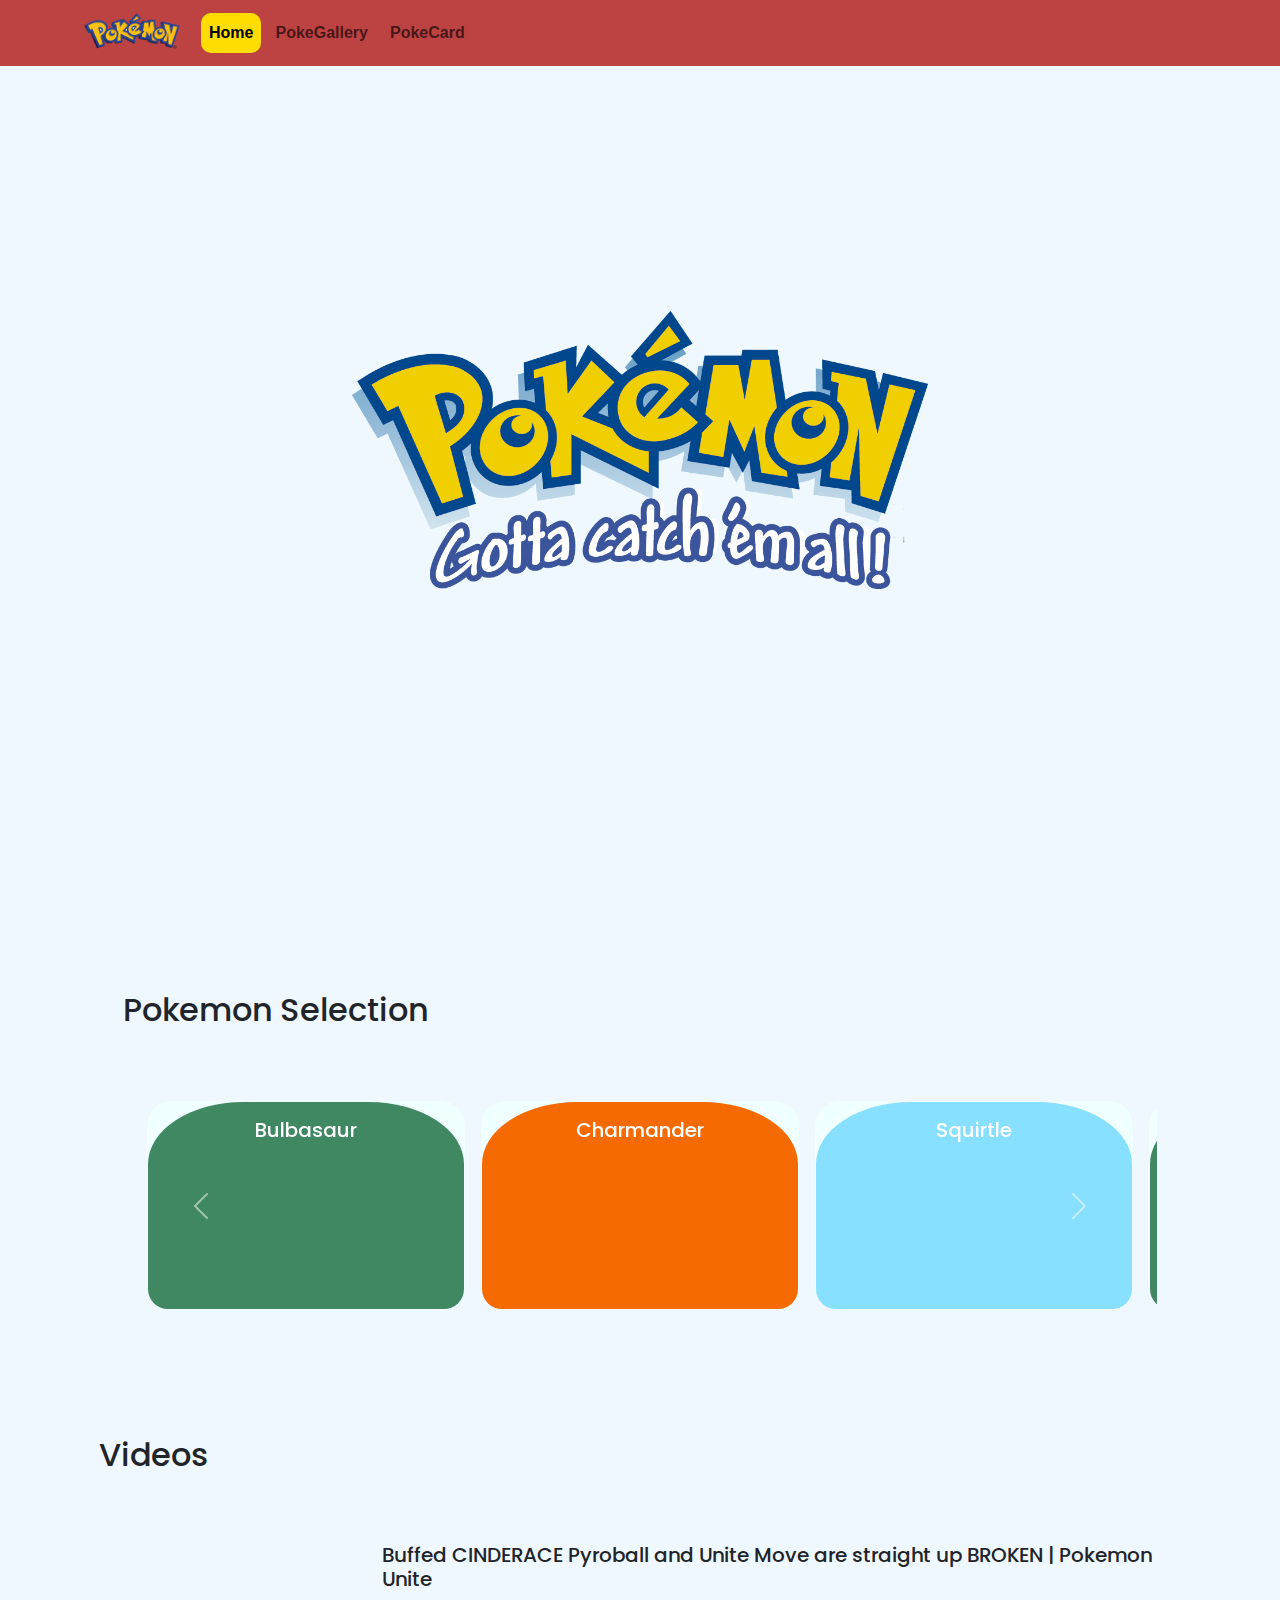
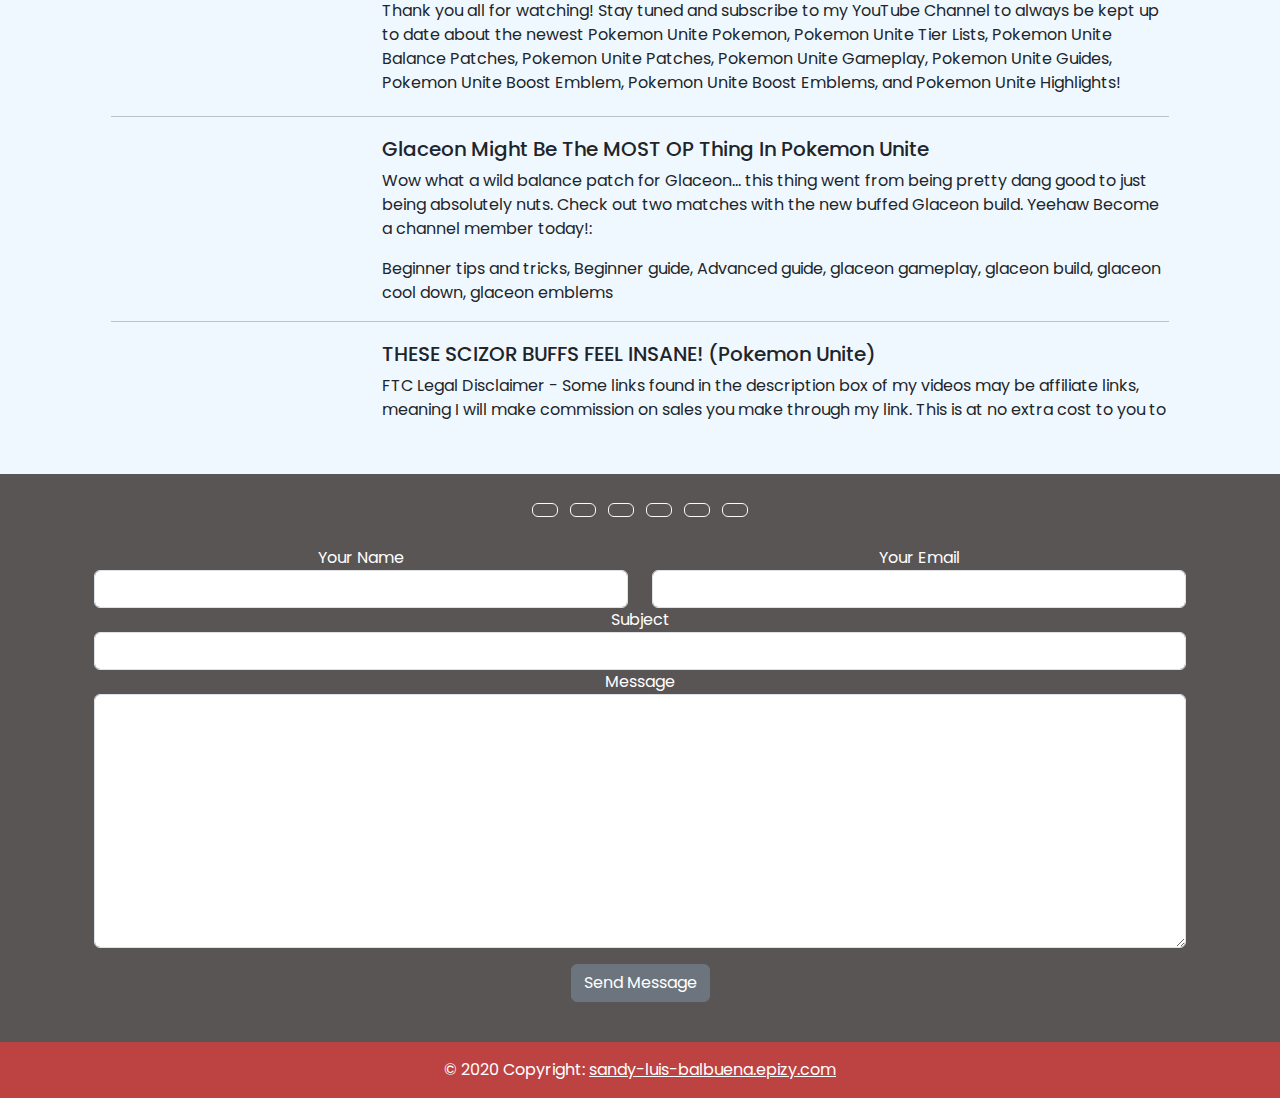
==== index.html @ d898eb2d "add chart.js" ====
<!DOCTYPE html>
<html lang="en">
<head>
    <meta charset="UTF-8">
    <meta http-equiv="X-UA-Compatible" content="IE=edge">
    <meta name="viewport" content="width=device-width, initial-scale=1.0">
    <title>Pokemon</title>
    <link rel="icon" href="https://pngimg.com/uploads/pokemon_logo/small/pokemon_logo_PNG12.png">

    <link rel="preconnect" href="https://fonts.googleapis.com">
    <link rel="preconnect" href="https://fonts.gstatic.com" crossorigin>
    <link href="https://fonts.googleapis.com/css2?family=Oswald:wght@200&family=Poppins:wght@200&display=swap" rel="stylesheet">


    <link rel="stylesheet" href="https://cdn.datatables.net/1.13.4/css/jquery.dataTables.min.css">

    <link rel="stylesheet" href="https://cdn.jsdelivr.net/npm/bootstrap@5.2.3/dist/css/bootstrap.min.css">
    <link rel="stylesheet" href="assets/css/style.css">

    <link rel="stylesheet" href="https://cdnjs.cloudflare.com/ajax/libs/hover.css/2.3.1/css/hover-min.css" integrity="sha512-csw0Ma4oXCAgd/d4nTcpoEoz4nYvvnk21a8VA2h2dzhPAvjbUIK6V3si7/g/HehwdunqqW18RwCJKpD7rL67Xg==" crossorigin="anonymous" referrerpolicy="no-referrer" />

    <link rel="stylesheet" href="https://cdnjs.cloudflare.com/ajax/libs/font-awesome/6.4.0/css/all.min.css" integrity="sha512-iecdLmaskl7CVkqkXNQ/ZH/XLlvWZOJyj7Yy7tcenmpD1ypASozpmT/E0iPtmFIB46ZmdtAc9eNBvH0H/ZpiBw==" crossorigin="anonymous" referrerpolicy="no-referrer" />

</head>
<body>

    <div id="preloader"></div>

    <header>

        <nav class="navbar navbar-expand-sm text-center">
            <div class="container">
                <a class="navbar-brand" href="#">
                <img src="assets/images/pokemonBrandName.png" alt="" width="100px">
                </a>
                <button class="navbar-toggler" type="button" data-bs-toggle="collapse" data-bs-target="#navbarSupportedContent" aria-controls="navbarSupportedContent" aria-expanded="false" aria-label="Toggle navigation">
                <span class="navbar-toggler-icon"></span>
                </button>
                <div class="collapse navbar-collapse" id="navbarSupportedContent">
                <ul class="navbar-nav me-auto mb-2 mb-lg-0 text-xs-center text-sm-center">
                    <li class="nav-item">
                        <a class="nav-link active" aria-current="page" href="#" disabled>Home</a>
                    </li>
                    <li class="nav-item">
                        <a class="nav-link" href="pokegallery.html">PokeGallery</a>
                    </li>
                    <li class="nav-item">
                        <a class="nav-link" href="pokecard2.html">PokeCard</a>
                    </li>
                </ul>
                </div>
            </div>
        </nav>

    </header>

    <main>
        <div class="hero d-none d-lg-block">
            <video autoplay muted loop>
                <source src="assets/video/pokemonVideo1_edit4.mp4" type="video/mp4">
            </video>
        </div>

        <div class="medium-hero d-none d-sm-block d-lg-none">
        </div>

        <div class="xsmall-hero d-sm-none">
        </div>

        <div style="height: 100vh; background-image: url(assets/images/pokemonBrandName2.png); background-size: 45%; background-repeat: no-repeat; background-position: center;"></div>

        <div class="paper1">
            <div class="container">

                <div class="row">
                    <div class="col-12 d-md-none">

                        <h2 class="mb-5" id="h2sample"></h2>

                        <swiper-container>

                            <swiper-slide>
                                <div class="card poke-card" data-name="Bulbasaur" data-bs-toggle="modal" data-bs-target="#exampleModal" id="item12">
                                    <div class="image-wrapper-md">
                                        <img class="pokemonImageCarousel-md" src="https://www.professorlotus.com/Sprites/Bulbasaur.gif"   alt="...">
                                    </div>
                                    <div class="card-body-md" style="background-color: #408861;">
                                        <h5 class="card-title text-white">Bulbasaur</h5>
                                    </div>
                                </div>
                            </swiper-slide>

                            <swiper-slide>
                                <div class="card poke-card" data-name="Charmander" data-bs-toggle="modal" data-bs-target="#exampleModal" id="item13">
                                    <div class="image-wrapper-md">
                                        <img class="pokemonImageCarousel-md" src="https://www.professorlotus.com/Sprites/Charmander.gif"   alt="...">
                                    </div>
                                    <div class="card-body-md" style="background-color: #F66A03;">
                                        <h5 class="card-title text-white">Charmander</h5>
                                    </div>
                                </div>
                            </swiper-slide>

                            <swiper-slide>
                                <div class="card poke-card" data-name="Squirtle" data-bs-toggle="modal" data-bs-target="#exampleModal" id="item14">
                                    <div class="image-wrapper-md">
                                        <img class="pokemonImageCarousel-md" src="https://www.professorlotus.com/Sprites/Squirtle.gif"   alt="...">
                                    </div>
                                    <div class="card-body-md" style="background-color: #87E0FF;">
                                        <h5 class="card-title text-white">Squirtle</h5>
                                    </div>
                                </div>
                            </swiper-slide>

                        </swiper-container>
                    </div>
                </div>

                <div class="row">
                    <div class="col-12 d-none d-md-block">
                        <div class="card p-4">

                            <div class="card-body">

                                <h2 class="mb-5">Pokemon Selection</h2>


                                <div id="carouselExampleInterval" class="carousel" data-bs-ride="carousel"  style="text-align: center;">
                                    <div class="carousel-inner">

                                        <div id="item1" class="carousel-item hvr-float" data-name="Bulbasaur" data-bs-toggle="modal" data-bs-target="#exampleModal">
                                            <div class="card poke-card">
                                                <div class="image-wrapper">
                                                    <img class="pokemonImageCarousel" src="https://www.professorlotus.com/Sprites/Bulbasaur.gif"   alt="...">
                                                </div>
                                                <div class="card-body" style="background-color: #408861;">
                                                    <h5 class="card-title text-white">Bulbasaur</h5>
                                                </div>
                                            </div>
                                        </div>

                                        <div id="item2" class="carousel-item hvr-float" data-name="Charmander" data-bs-toggle="modal" data-bs-target="#exampleModal">
                                            <div class="card poke-card">
                                                <div class="image-wrapper">
                                                    <img class="pokemonImageCarousel" src="https://www.professorlotus.com/Sprites/Charmander.gif"  alt="...">
                                                </div>
                                                <div class="card-body" style="background-color: #F66A03;">
                                                    <h5 class="card-title text-white">Charmander</h5>
                                                </div>
                                            </div>
                                        </div>

                                        <div id="item3" class="carousel-item hvr-float" data-name="Squirtle" data-bs-toggle="modal" data-bs-target="#exampleModal">
                                            <div class="card poke-card">
                                                <div class="image-wrapper">
                                                    <img class="pokemonImageCarousel" src="https://www.professorlotus.com/Sprites/Squirtle.gif"  alt="...">
                                                </div>
                                                <div class="card-body" style="background-color: #87E0FF;">
                                                    <h5 class="card-title text-white">Squirtle</h5>
                                                </div>
                                            </div>
                                        </div>

                                        <div id="item4" class="carousel-item hvr-float" data-name="Chikorita" data-bs-toggle="modal" data-bs-target="#exampleModal">
                                            <div class="card poke-card">
                                                <div class="image-wrapper">
                                                    <img class="pokemonImageCarousel" src="https://www.professorlotus.com/Sprites/Chikorita.gif"  alt="...">
                                                </div>
                                                <div class="card-body" style="background-color: #408861;">
                                                    <h5 class="card-title text-white">Chikorita</h5>
                                                </div>
                                            </div>
                                        </div>

                                        <div id="item5" class="carousel-item hvr-float" data-name="Cyndaquil" data-bs-toggle="modal" data-bs-target="#exampleModal">
                                            <div class="card poke-card">
                                                <div class="image-wrapper">
                                                    <img class="pokemonImageCarousel" src="https://www.professorlotus.com/Sprites/Cyndaquil.gif"  alt="...">
                                                </div>
                                                <div class="card-body" style="background-color: #F66A03;">
                                                    <h5 class="card-title text-white">Cyndaquil</h5>
                                                </div>
                                            </div>
                                        </div>

                                        <div id="item6" class="carousel-item hvr-float" data-name="Totodile" data-bs-toggle="modal" data-bs-target="#exampleModal">
                                            <div class="card poke-card">
                                                <div class="image-wrapper">
                                                    <img class="pokemonImageCarousel" src="https://www.professorlotus.com/Sprites/Totodile.gif"  alt="...">
                                                </div>
                                                <div class="card-body" style="background-color: #87E0FF;">
                                                    <h5 class="card-title text-white">Totodile</h5>
                                                </div>
                                            </div>
                                        </div>

                                        <div id="item7" class="carousel-item hvr-float" data-name="Oddish" data-bs-toggle="modal" data-bs-target="#exampleModal">
                                            <div class="card poke-card">
                                                <div class="image-wrapper">
                                                    <img class="pokemonImageCarousel" src="https://www.professorlotus.com/Sprites/Oddish.gif"  alt="...">
                                                </div>
                                                <div class="card-body" style="background-color: #408861;">
                                                    <h5 class="card-title text-white">Oddish</h5>
                                                </div>
                                            </div>
                                        </div>

                                        <div id="item8" class="carousel-item hvr-float" data-name="Torchic" data-bs-toggle="modal" data-bs-target="#exampleModal">
                                            <div class="card poke-card">
                                                <div class="image-wrapper">
                                                    <img class="pokemonImageCarousel" src="https://www.professorlotus.com/Sprites/Torchic.gif"  alt="...">
                                                </div>
                                                <div class="card-body" style="background-color: #F66A03;">
                                                    <h5 class="card-title text-white">Torchic</h5>
                                                </div>
                                            </div>
                                        </div>

                                        <div id="item9" class="carousel-item hvr-float" data-name="Mudkip" data-bs-toggle="modal" data-bs-target="#exampleModal">
                                            <div class="card poke-card">
                                                <div class="image-wrapper">
                                                    <img class="pokemonImageCarousel" src="https://www.professorlotus.com/Sprites/Mudkip.gif"  alt="...">
                                                </div>
                                                <div class="card-body" style="background-color: #87E0FF;">
                                                    <h5 class="card-title text-white">Mudkip</h5>
                                                </div>
                                            </div>
                                        </div>

                                        <div id="item10" class="carousel-item hvr-float" data-name="Geodude" data-bs-toggle="modal" data-bs-target="#exampleModal">
                                            <div class="card poke-card">
                                                <div class="image-wrapper">
                                                    <img class="pokemonImageCarousel" src="https://www.professorlotus.com/Sprites/Geodude.gif"  alt="...">
                                                </div>
                                                <div class="card-body" style="background-color: #4C493C;">
                                                    <h5 class="card-title text-white">Geodude</h5>
                                                </div>
                                            </div>
                                        </div>

                                        <div id="item11" class="carousel-item hvr-float" data-name="Bellsprout" data-bs-toggle="modal" data-bs-target="#exampleModal">
                                            <div class="card poke-card">
                                                <div class="image-wrapper">
                                                    <img class="pokemonImageCarousel" src="https://www.professorlotus.com/Sprites/Bellsprout.gif"  alt="...">
                                                </div>
                                                <div class="card-body" style="background-color: #408861;">
                                                    <h5 class="card-title text-white">Bellsprout</h5>
                                                </div>
                                            </div>
                                        </div>

                                    </div>

                                    <button class="carousel-control-prev carousel-btn" type="button" data-bs-target="#carouselExampleInterval" data-bs-slide="prev" style="z-index: 3;">
                                    <span class="carousel-control-prev-icon" aria-hidden="true"></span>
                                    <span class="visually-hidden">Previous</span>
                                    </button>
                                    <button class="carousel-control-next carousel-btn" type="button" data-bs-target="#carouselExampleInterval" data-bs-slide="next" style="z-index: 3;">
                                    <span class="carousel-control-next-icon" aria-hidden="true"></span>
                                    <span class="visually-hidden">Next</span>
                                    </button>

                                </div>
                            </div>
                        </div>
                    </div>
                </div>


                <div class="row">
                    <div class="col-12">
                        <div class="card py-4">
                            <div class="card-body">

                                <h2 class="mb-5">Videos</h2>

                                <div style="height: 500px; overflow-x: hidden;">

                                    <div class="container">

                                        <div class="row">
                                            <div class="col-xl-3 col-lg-3 col-md-4 col-sm-6">
                                                <iframe width="100%" src="https://www.youtube.com/embed/VU87z_rKeF8" title="YouTube video player" frameborder="0" allow="accelerometer; autoplay; clipboard-write; encrypted-media; gyroscope; picture-in-picture; web-share" allowfullscreen></iframe>
                                            </div>
                                            <div class="col-xl-9 col-lg-9 col-md-8 col-sm-6 d-none d-sm-block">
                                                <h5 class="card-title">Buffed CINDERACE Pyroball and Unite Move are straight up BROKEN | Pokemon Unite</h5>

                                                <p class="card-text d-none d-md-block">Thank you all for watching! Stay tuned and subscribe to my YouTube Channel to always be kept up to date about the newest Pokemon Unite Pokemon, Pokemon Unite Tier Lists, Pokemon Unite Balance Patches, Pokemon Unite Patches, Pokemon Unite Gameplay, Pokemon Unite Guides, Pokemon Unite Boost Emblem, Pokemon Unite Boost Emblems, and Pokemon Unite Highlights!</p>
                                            </div>
                                        </div>

                                        <hr>

                                        <div class="row">
                                            <div class="col-xl-3 col-lg-3 col-md-4 col-sm-6">
                                                <iframe width="100%" src="https://www.youtube.com/embed/Z6dX4aIdsR4" title="YouTube video player" frameborder="0" allow="accelerometer; autoplay; clipboard-write; encrypted-media; gyroscope; picture-in-picture; web-share" allowfullscreen></iframe>
                                            </div>
                                            <div class="col-xl-9 col-lg-9 col-md-8 col-sm-6 d-none d-sm-block">
                                                <h5 class="card-title">Glaceon Might Be The MOST OP Thing In Pokemon Unite</h5>

                                                <p class="card-text d-none d-md-block">Wow what a wild balance patch for Glaceon... this thing went from being pretty dang good to just being absolutely nuts. Check out two matches with the new buffed Glaceon build. Yeehaw  Become a channel member today!:</p>
                                                <p class="card-text d-none d-md-block">Beginner tips and tricks, Beginner guide, Advanced guide, glaceon gameplay, glaceon build, glaceon cool down, glaceon  emblems</p>
                                            </div>
                                        </div>  

                                        <hr>

                                        <div class="row">
                                            <div class="col-xl-3 col-lg-3 col-md-4 col-sm-6">
                                                <iframe width="100%" src="https://www.youtube.com/embed/Cyoy7iGZxUo" title="YouTube video player" frameborder="0" allow="accelerometer; autoplay; clipboard-write; encrypted-media; gyroscope; picture-in-picture; web-share" allowfullscreen></iframe>
                                            </div>
                                            <div class="col-xl-9 col-lg-9 col-md-8 col-sm-6 d-none d-sm-block">
                                                <h5 class="card-title">THESE SCIZOR BUFFS FEEL INSANE! (Pokemon Unite)</h5>

                                                <p class="card-text d-none d-md-block">FTC Legal Disclaimer - Some links found in the description box of my videos may be affiliate links, meaning I will make commission on sales you make through my link. This is at no extra cost to you to use my links/codes, it's just one more way to support me and my channel! :)</p>
                                            </div>
                                        </div>

                                        <hr>

                                        <div class="row">
                                            <div class="col-xl-3 col-lg-3 col-md-4 col-sm-6">
                                                <iframe width="100%" src="https://www.youtube.com/embed/lJUC5M7XkD8" title="YouTube video player" frameborder="0" allow="accelerometer; autoplay; clipboard-write; encrypted-media; gyroscope; picture-in-picture; web-share" allowfullscreen></iframe>
                                            </div>
                                            <div class="col-xl-9 col-lg-9 col-md-8 col-sm-6 d-none d-sm-block">
                                                <h5 class="card-title">One Arrow = One KO Fully Stacked Decidueye feels ILLEGAL to play | Pokemon Unite</h5>

                                                <p class="card-text d-none d-md-block">Thank you all for watching! Stay tuned and subscribe to my YouTube Channel to always be kept up to date about the newest Pokemon Unite Pokemon, Pokemon Unite Tier Lists, Pokemon Unite Balance Patches, Pokemon Unite Patches, Pokemon Unite Gameplay, Pokemon Unite Guides, Pokemon Unite Boost Emblem, Pokemon Unite Boost Emblems, and Pokemon Unite Highlights!</p>
                                            </div>
                                        </div>

                                    </div>

                                </div>

                            </div>
                        </div>
                    </div>
                </div>

            </div>
        </div>

    </main>

    <footer class="text-center text-white" style="width: 100%; background-color: #595555;">
        <div class="container p-4">

            <section class="mb-4">
                <a class="btn btn-outline-light btn-floating m-1" href="#!" role="button">
                    <i class="fab fa-facebook"></i>
                </a>
        
                <a class="btn btn-outline-light btn-floating m-1" href="#!" role="button">
                    <i class="fab fa-twitter"></i>
                </a>
        
                <a class="btn btn-outline-light btn-floating m-1" href="#!" role="button">
                    <i class="fab fa-google"></i>
                </a>
        
                <a class="btn btn-outline-light btn-floating m-1" href="#!" role="button">
                    <i class="fab fa-instagram"></i>
                </a>
        
                <a class="btn btn-outline-light btn-floating m-1" href="#!" role="button"
                ><i class="fab fa-linkedin-in"></i
                ></a>
        
                <a class="btn btn-outline-light btn-floating m-1" href="#!" role="button"
                ><i class="fab fa-github"></i
                ></a>
            </section>
    
            <!-- <section class="">
                <form action="">
                    <div class="row d-flex justify-content-center">
                        <div class="col-auto">
                        <p class="pt-2">
                            <strong>Sign up for our newsletter</strong>
                        </p>
                        </div>
            
                        <div class="col-md-5 col-12">
                        <div class="form-outline form-white mb-4">
                            <input type="email" id="form5Example21" class="form-control" />
                            <label class="form-label" for="form5Example21">Email address</label>
                        </div>
                        </div>
            
                        <div class="col-auto">
                        <button type="submit" class="btn btn-outline-light mb-4">
                            Subscribe
                        </button>
                        </div>
                    </div>
                </form>
            </section> -->


            <section>
                <form action="forms/contact.php" method="post" role="form" class="php-email-form">
                    <div class="row">
                        <div class="form-group col-md-6">
                        <label for="name">Your Name</label>
                        <input type="text" name="name" class="form-control" id="name" required="">
                        </div>
                        <div class="form-group col-md-6">
                        <label for="name">Your Email</label>
                        <input type="email" class="form-control" name="email" id="email" required="">
                        </div>
                    </div>
                    <div class="form-group">
                        <label for="name">Subject</label>
                        <input type="text" class="form-control" name="subject" id="subject" required="">
                    </div>
                    <div class="form-group">
                        <label for="name">Message</label>
                        <textarea class="form-control" name="message" rows="10" required=""></textarea>
                    </div>
                    <!-- <div class="my-3">
                        <div class="loading">Loading</div>
                        <div class="error-message"></div>
                        <div class="sent-message">Your message has been sent. Thank you!</div>
                    </div> -->
                    <div class="text-center my-3">
                        <button type="submit" class="btn btn-secondary">Send Message</button>
                    </div>
                </form>
            </section>
        
            <!-- <section class="mb-4">
                <p>
                Lorem ipsum dolor sit amet consectetur adipisicing elit. Sunt distinctio earum
                repellat quaerat voluptatibus placeat nam, commodi optio pariatur est quia magnam
                eum harum corrupti dicta, aliquam sequi voluptate quas.
                </p>
            </section> -->
        
            <!-- <section class="">

                <div class="row">

                    <div class="col-xl-3 col-lg-3 col-md-6 col-sm-12 mb-4 mb-md-0">
                        <h5 class="text-uppercase">Links</h5>
            
                        <ul class="list-unstyled mb-0">
                        <li>
                            <a href="#!" class="text-white">Link 1</a>
                        </li>
                        <li>
                            <a href="#!" class="text-white">Link 2</a>
                        </li>
                        <li>
                            <a href="#!" class="text-white">Link 3</a>
                        </li>
                        <li>
                            <a href="#!" class="text-white">Link 4</a>
                        </li>
                        </ul>
                    </div>
            
                    <div class="col-xl-3 col-lg-3 col-md-6 col-sm-12 mb-4 mb-md-0">
                        <h5 class="text-uppercase">Links</h5>
            
                        <ul class="list-unstyled mb-0">
                        <li>
                            <a href="#!" class="text-white">Link 1</a>
                        </li>
                        <li>
                            <a href="#!" class="text-white">Link 2</a>
                        </li>
                        <li>
                            <a href="#!" class="text-white">Link 3</a>
                        </li>
                        <li>
                            <a href="#!" class="text-white">Link 4</a>
                        </li>
                        </ul>
                    </div>
            
                    <div class="col-xl-3 col-lg-3 col-md-6 col-sm-12 mb-4 mb-md-0">
                        <h5 class="text-uppercase">Links</h5>
            
                        <ul class="list-unstyled mb-0">
                        <li>
                            <a href="#!" class="text-white">Link 1</a>
                        </li>
                        <li>
                            <a href="#!" class="text-white">Link 2</a>
                        </li>
                        <li>
                            <a href="#!" class="text-white">Link 3</a>
                        </li>
                        <li>
                            <a href="#!" class="text-white">Link 4</a>
                        </li>
                        </ul>
                    </div>
            
                    <div class="col-xl-3 col-lg-3 col-md-6 col-sm-12 mb-4 mb-md-0">
                        <h5 class="text-uppercase">Links</h5>
            
                        <ul class="list-unstyled mb-0">
                        <li>
                            <a href="#!" class="text-white">Link 1</a>
                        </li>
                        <li>
                            <a href="#!" class="text-white">Link 2</a>
                        </li>
                        <li>
                            <a href="#!" class="text-white">Link 3</a>
                        </li>
                        <li>
                            <a href="#!" class="text-white">Link 4</a>
                        </li>
                        </ul>
                    </div>

                </div>

            </section> -->

        </div>
    
        <div class="text-center p-3" style="background-color: #BD4242;">
            © 2020 Copyright:
            <a class="text-white" href="https://sandy-luis-balbuena.epizy.com/">sandy-luis-balbuena.epizy.com</a>
        </div>

    </footer>

 
    <!-- Modal -->
    <div class="modal modal-lg fade" id="exampleModal" tabindex="-1" aria-labelledby="exampleModalLabel" aria-hidden="true" data-bs-keyboard="false"  data-bs-backdrop="static">
        <div class="modal-dialog modal-dialog modal-dialog-scrollable">
            <div class="modal-content">
                <div class="modal-header">
                    <h1 class="modal-title fs-5" id="exampleModalLabel"></h1>
                <!-- <button type="button" class="btn-close" data-bs-dismiss="modal" aria-label="Close"></button> -->
                </div>
                <div class="modal-body">
                    <div class="container">
                        <div class="row"> 
                            

                                <div class="container">

                                    <!-- <div class="row">

                                        <div class="col-2 d-none d-lg-block">
                                            <ul class="nav flex-column">
                                                <li class="nav-item">
                                                    <a class="nav-link btn btn-primary btn-sm text-white active" id="tabdescription" onclick="openTab('description')">Description</a>
                                                </li>
                                                <li class="nav-item">
                                                    <a class="nav-link btn btn-primary btn-sm text-white" id="tabattributes" onclick="openTab('attributes')">Attributes</a>
                                                </li>
                                                <li class="nav-item">
                                                    <a class="nav-link btn btn-primary btn-sm text-white" id="tabmoves" onclick="openTab('moves')">Moves</a>
                                                </li>
                                                <li class="nav-item">
                                                    <a class="nav-link btn btn-primary btn-sm text-white" id="tabevolution" onclick="openTab('evolution')">Evolution</a>
                                                </li>
                                            </ul>
                                        </div>


                                        <div class="col-10 d-block">

                                            <div id="description" class="card-body tab">
                                                <div style="width: 100%;">
                                                    <div class="row">
                                                        <div class="d-none d-md-block col-xl-4 col-lg-4 col-md-4 col-sm-4 col-xs-4">
                                                            <img class="modal-pokemon" src="">
                                                        </div>
                
                                                        <div class="col-xl-8 col-lg-8 col-md-8 col-sm-8 col-xs-8">
                                                            <p id="pokemonDescription"></p>
                                                        </div>
                                                    </div>
                                                </div>
                                            </div>
                                            
                                            <div id="attributes" class="card-body tab" style="display:none">
                                                <div class="container">
                                                    <div class="row">
                                                        <div id="pokemonStats">
                                                        </div>
                                                    </div>
                                                </div>
                                            </div>
                                            
                                            <div id="moves" class="card-body tab" style="display:none">
                                                <div class="container">
                                                    <div class="row">
                                                        <table class="table" id="myTable">
                                                            <thead>
                                                                <tr>
                                                                    <th>Name</th>
                                                                    <th>Description</th>
                                                                </tr>
                                                            </thead>
                                                            <tbody>
                                                            </tbody>
                                                        </table>
                                                    </div>
                                                </div>
                                            </div>
        
                                            <div id="evolution" class="card-body tab" style="display:none">
                                                <div class="container">
                                                    <div class="row">
                                                        <div style="display: flex; gap: 20px; justify-content: space-between; height: 100%; align-items: center;" id="pokemonEvolutionImages">
                                                        </div>
                                                    </div>
                                                </div>
                                            </div>


                                        </div>
                                       
                                    </div> -->

                                    

                                    <div class="d-none d-lg-block">
                                        <ul class="nav nav-tabs" id="mytabs">
                                            <li class="nav-item">
                                                <a class="nav-link active" id="tabdescription" onclick="openTab('description')">Description</a>
                                            </li>
                                            <li class="nav-item">
                                                <a class="nav-link " id="tabattributes" onclick="openTab('attributes')">Attributes</a>
                                            </li>
                                            <!-- <li class="nav-item">
                                                <a class="nav-link " id="tabmoves" onclick="openTab('moves')">Moves</a>
                                            </li> -->
                                            <li class="nav-item">
                                                <a class="nav-link " id="tabevolution" onclick="openTab('evolution')">Evolution</a>
                                            </li>
                                        </ul>
                                    </div>

                                    <div id="description" class="card-body tab">
                                        <div style="width: 100%;">
                                            <div class="row">
                                                <div class="col-xl-5 col-lg-5 col-md-5 col-sm-5 col-xs-5">
                                                    <img class="modal-pokemon" src="">
                                                </div>
        
                                                <div class="col-xl-7 col-lg-7 col-md-7 col-sm-7 col-xs-7">

                                                        <!-- <div class="container"> -->
                                                            <canvas id="pokemonStatscanvas" style="width: 100%px; height: 100%;"></canvas>

                                                            <p id="pokemonDescription"></p>
                                                        <!-- </div> -->
                                                       
                                                </div>
                                            </div>

                                            <div class="row">
                                                <div class="col-xl-8 col-lg-8 col-md-8 col-sm-8 col-xs-8">
                                                    <p id="pokemonDescription"></p>
                                                </div>
                                            </div>
                                        </div>
                                    </div>
                                    
                                    <div id="attributes" class="card-body tab" style="display:none">
                                        <div class="container">
                                            <div class="row">

                                                <div id="pokemonStats">
                                                </div>

                                            </div>
                                        </div>
                                    </div>
                                    
                                    <!-- <div id="moves" class="card-body tab" style="display:none">
                                        <div class="container">
                                            <div class="row">
                                                <table class="table" id="myTable">
                                                    <thead>
                                                        <tr>
                                                            <th>Name</th>
                                                            <th>Description</th>
                                                        </tr>
                                                    </thead>
                                                    <tbody>
                                                    </tbody>
                                                </table>
                                            </div>
                                        </div>
                                    </div> -->

                                    <div id="evolution" class="card-body tab" style="display:none">
                                        <div class="container">
                                            <div class="row">
                                                <div style="display: flex; gap: 20px; justify-content: space-between; height: 100%; align-items: center;" id="pokemonEvolutionImages">
                                                </div>
                                            </div>
                                        </div>
                                    </div>

                                    
                                    
                                </div>
                        </div>
                    </div>
                </div>
                <div class="modal-footer">
                <button type="button" class="btn btn-secondary" data-bs-dismiss="modal" onclick="clearTableData()">Close</button>
                </div>
            </div>
        </div>
    </div>

    <button class="btn" id="back-to-top">
        <i class="fa-solid fa-arrow-up"></i>
    </button>

    <script src="https://cdn.jsdelivr.net/npm/swiper@9/swiper-element-bundle.min.js"></script>

    <script src="https://cdnjs.cloudflare.com/ajax/libs/jquery/3.7.0/jquery.min.js" integrity="sha512-3gJwYpMe3QewGELv8k/BX9vcqhryRdzRMxVfq6ngyWXwo03GFEzjsUm8Q7RZcHPHksttq7/GFoxjCVUjkjvPdw==" crossorigin="anonymous" referrerpolicy="no-referrer"></script>
    <script src="https://cdn.jsdelivr.net/npm/bootstrap@5.2.3/dist/js/bootstrap.bundle.min.js"></script>
    <script src="https://cdn.datatables.net/1.13.4/js/jquery.dataTables.min.js"></script>
    <script src="https://unpkg.com/axios/dist/axios.min.js"></script>
    <script src="https://cdnjs.cloudflare.com/ajax/libs/typed.js/2.0.10/typed.js" integrity="sha512-tQQXRDB2wEmuJGtFrmmoFYzNTq8StA1XJrfO0OQbbTxd9G0CwaTDL6/C1y805IlvBVrMwOqob1kf6r/2U5XXVg==" crossorigin="anonymous" referrerpolicy="no-referrer"></script>

    <script src="https://cdn.jsdelivr.net/npm/chart.js"></script>

    <script src="assets/js/index.js"></script>


</body>
</html>
---- assets/css/style.css ----
.row{
    margin-top: 20px;    
}

.navbar {
    position: fixed;
    width: 100%;
    top: 0;
    left: 0;
    z-index: 10;
    background-color: #BD4242;
    font-family: 'Roboto', sans-serif;
    color: white;
}


body {
    font-family: Poppins;
    background-color: aliceblue;
}


.paper1 {
    padding: 10px;
    width: 100%;
    background-color: aliceblue;
}

.card {
    background-color: aliceblue;
    border-color: aliceblue;
}

.poke-card {
    margin: 0.5em;
    background-color: azure;
    border-color: azure;
    border-radius: 25px;
}

.poke-card .card-body{
    /* padding: 20px;
    margin: 0.5em; */
    /* background-color: #BD4242;
    border-color: #BD4242; */
    border-radius: 30% 30% 20px 20px;
    transition: transform 0.3s ease-out;
    height: 100%;
    width: 100%;
    position: absolute;
}

.card-body-md {
    padding: 10px;
    border-radius: 30% 30% 20px 20px;
}

.poke-card:hover .card-body {
    transform: translateY(90%);
}

.poke-card:hover .pokemonImageCarousel2 {
    transform: rotate(360deg);
}


iframe {
    border-radius: 5px;
}

.hero {
    top:0;
    background-position: center;
    position: fixed;
    height: 100vh;
    z-index: -1;
    margin-top: 60px;
}

.medium-hero {
    background-image: url(hero_medium.jpg);
    background-size: cover;
    background-repeat: no-repeat;
    position: fixed;
    height: 100vh;
    width: 100%;
    z-index: -1;
}

.small-hero {
    background-image: url(hero_medium.jpg);
    background-size: cover;
    background-repeat: no-repeat;
    position: fixed;
    height: 100vh;
    width: 100%;
    z-index: -1;
}

.xsmall-hero {
    background-image: url(hero_small.jpg);
    background-size: cover;
    background-repeat: no-repeat;
    position: fixed;
    height: 100vh;
    width: 100%;
    z-index: -1;
}

.xsmall-hero {
    width: 100%;
    height: 100%;
}

video {
    width: 100%;
}

.image-wrapper {
    padding: 20px;
    max-width: 100%;
    height: 250px;
    background-image: url(preloader/pokeball.png);
    background-size: 70% 120%;
    background-repeat: no-repeat;
    /* background-position: center; */
}

.image-wrapper-md {
    padding: 20px;
    max-width: 100%;
    height: 250px;
    background-image: url(preloader/pokeball.png);
    background-size: 70% 120%;
    background-repeat: no-repeat;
    /* background-position: center; */
}

.pokemonImageCarousel {
    width: 50%;
    height: 100%;
}

.pokemonImageCarousel-md {
    width: 50%;
    height: 100%;
}

.modal-pokemon {
    height: 100%;
    width: 100%;
    transform: scaleX(-1);
}

@media screen and (min-width:576px) {
    .carousel-inner{
        display: flex;
    }
    .carousel-item {
        display: block;
        margin-right:0;
        flex: 0 0 calc(100%/3);
    }

    .image-wrapper {
        height: 23vh;
    }

    
}

@media (max-width: 992px) {
    #description {
        display: block !important;
    }

    #attributes {
        display: block !important;
    }

    #moves {
        display: block !important;
    }

    #evolution {
        display: block !important;
    }
}

.carousel-inner{
    padding: 1em;
}

.carousel-item {
    filter: brightness(100%);
    transition: transform 0.2s ease-in-out;
}


.carousel-btn:hover{
    filter: brightness(20%);
}

.carousel-item:hover {
    border-radius: 10px;
    filter: brightness(110%);
    transform: scale(1.2);
    z-index: 2;
}


/* 
.mytabs {
    display: flex;
    flex-wrap: wrap;
    height: 100%;
    width: 100%;
}

.mytabs input[type='radio'] {
    display: none;
}

.mytabs label {
    padding:10px;
    background-color: #736dda;  
    font-weight: bold;
}

.mytabs .tab {
    width: 100%;
    height: 350px;
    padding: 20px;
    background-color: aliceblue;
    order: 1;
    border-radius: 5px;
    display: none;
}

.mytabs input[type='radio']:checked + label + .tab {
    display: block;
}

.mytabs input[type='radio']:checked + label {
    background-color: aliceblue;
} */

#preloader {
    background: #000 url(preloader/preloader.gif) no-repeat center center;
    background-size: 10%;
    height: 100vh;
    width: 100%;
    position: fixed;
    z-index: 100;
}

swiper-container {
    background-color: aliceblue;
    border-radius: 5px;
    padding: 10px; 
    text-align: center;
}

#back-to-top {
    display: none;
    position: fixed;
    bottom: 0;
    right: 0;
    background-color: #BD4242;
    color: #fff;
    border: none;
    border-radius: 50%;
    cursor: pointer;
    margin-bottom: 10px;
    margin-right: 10px;
    padding: 10px 20px;
    z-index: 5;
}

#back-to-top.show {
    display: block;
}

.galleryPokemonImg {
    background-color: antiquewhite;
    width: 19.5%;
    height: 15em;
    padding: 20px;
}

.galleryPokemonImg img{
    width: 100%;
    height: 100%;
}

/* .grass {
    border: solid #408861 5px;
}

.fire {
    border: solid #F66A03 5px;
}

.water {
    border: solid #87E0FF 5px;
} */

/* .item {
    background-color: antiquewhite;
    border-radius: 20px;
    width: 20%;
    height: 35vh;
} */

.gallery {
    margin-top: 10px;
    width: 100%;
}



.navbar .navbar-nav .nav-item .nav-link:hover {
    background-color: #FFDD03;
    border-radius: 10px;
    text-decoration: none; /* Remove underline from links */
    transition: all 0.4s ease-in-out; /* Add transition effect */
}

.navbar .navbar-nav .nav-item  {
    border-radius: 10px;
    color: white; /* Set default link color */
    text-decoration: none; /* Remove underline from links */
    padding: 3px; /* Add padding to links */
    transition: all 0.2s ease-in-out; /* Add transition effect */
    font-weight: bolder;
}

.navbar .navbar-nav .nav-item:hover  {
    border-radius: 10px;
    color: white; /* Set default link color */
    text-decoration: none; /* Remove underline from links */
    padding: 3px; /* Add padding to links */
    transition: all 0.2s ease-in-out; /* Add transition effect */
}

.navbar .navbar-nav .nav-item .active {
    background-color: #FFDD03;
    border-radius: 10px;
}


.navbar.shift .navbar-nav .nav-item .nav-link:after {
    display: block;
    position: absolute;
    top: 0;
    left: 0;
    bottom: 0;
    right: 0;
    margin: auto;
    width: 100%;
    height: 1px;
    content: '.';
    color: transparent;
    background: #F1C40F;
    visibility: none;
    opacity: 0;
    z-index: -1;
}

.navbar.shift .navbar-nav .nav-item .nav-link:hover:after {
    opacity: 1;
    visibility: visible;
    height: 100%;
}

@-webkit-keyframes fill {
    /* 50% {
      width: 100%;
      height:1%;
    } */
 
    100% {
      width: 100%;
      height: 100%;
      background: #F1C40F;
    }
  }
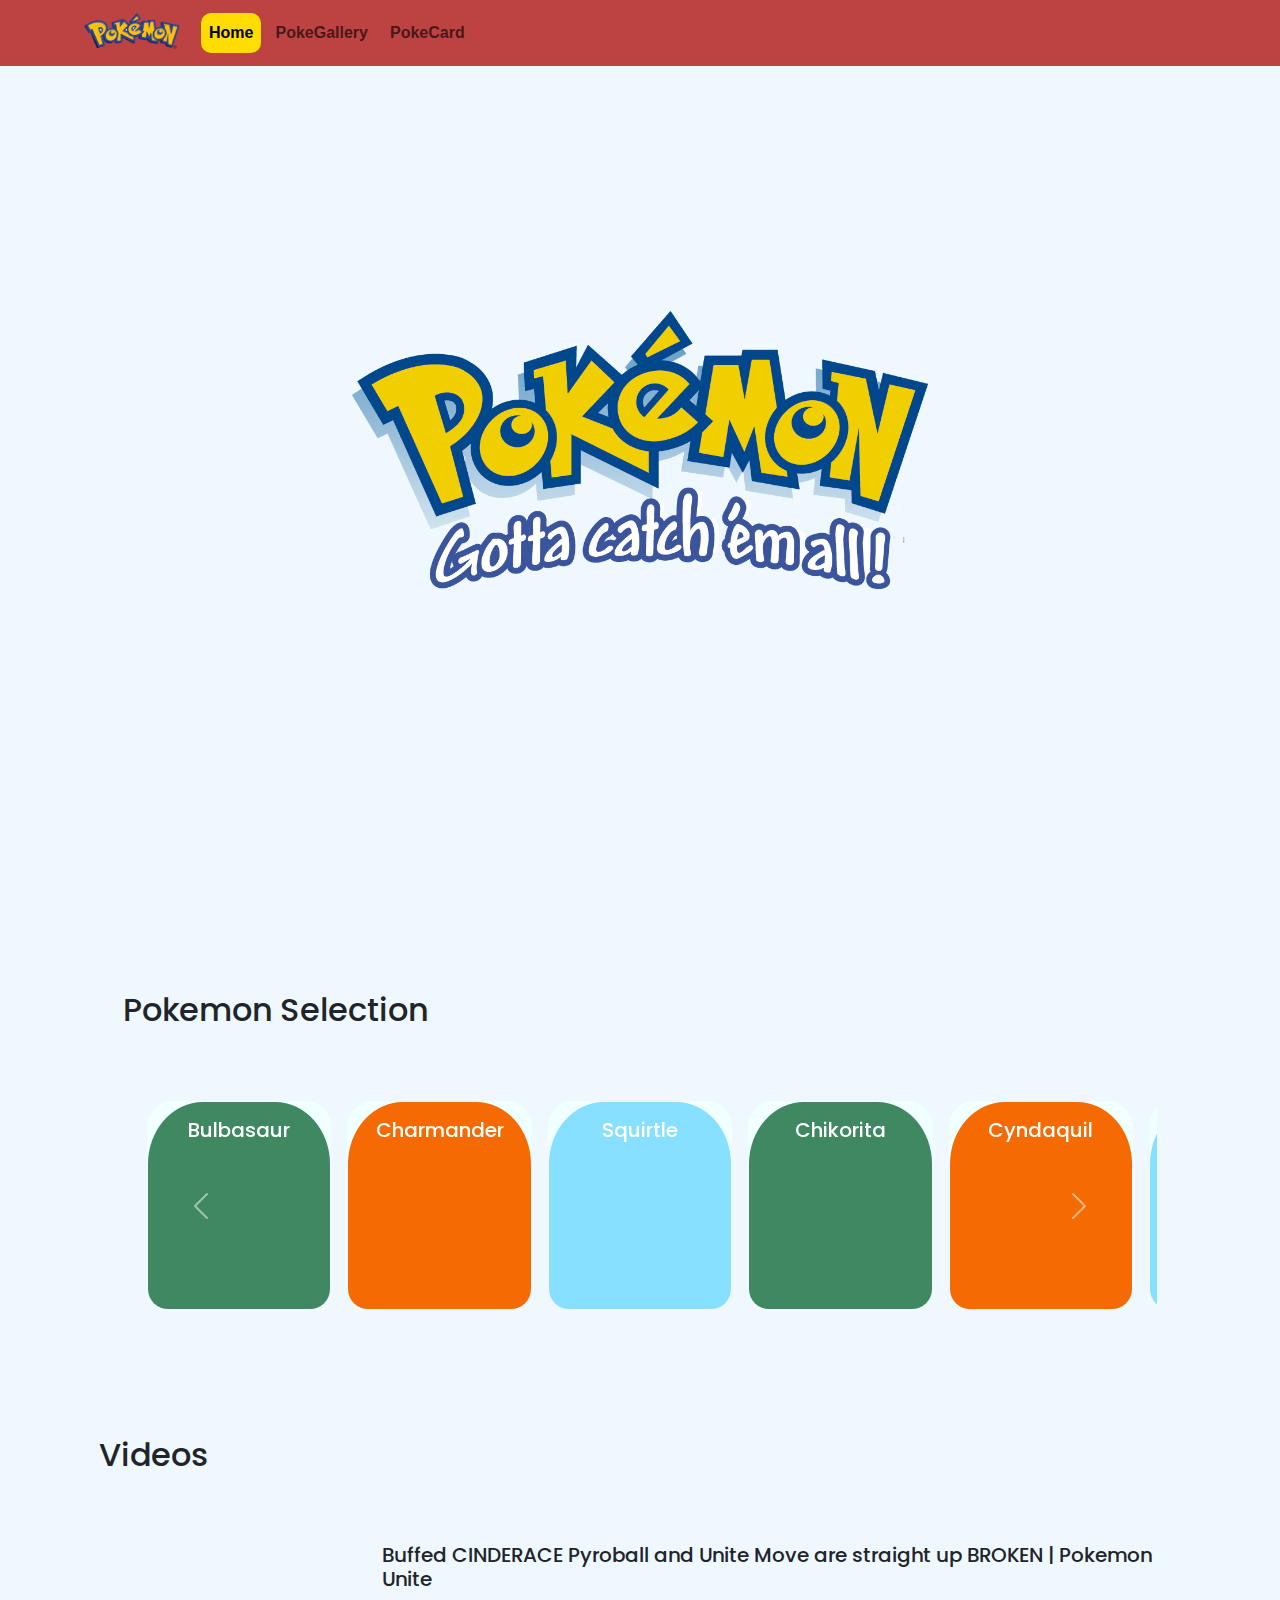
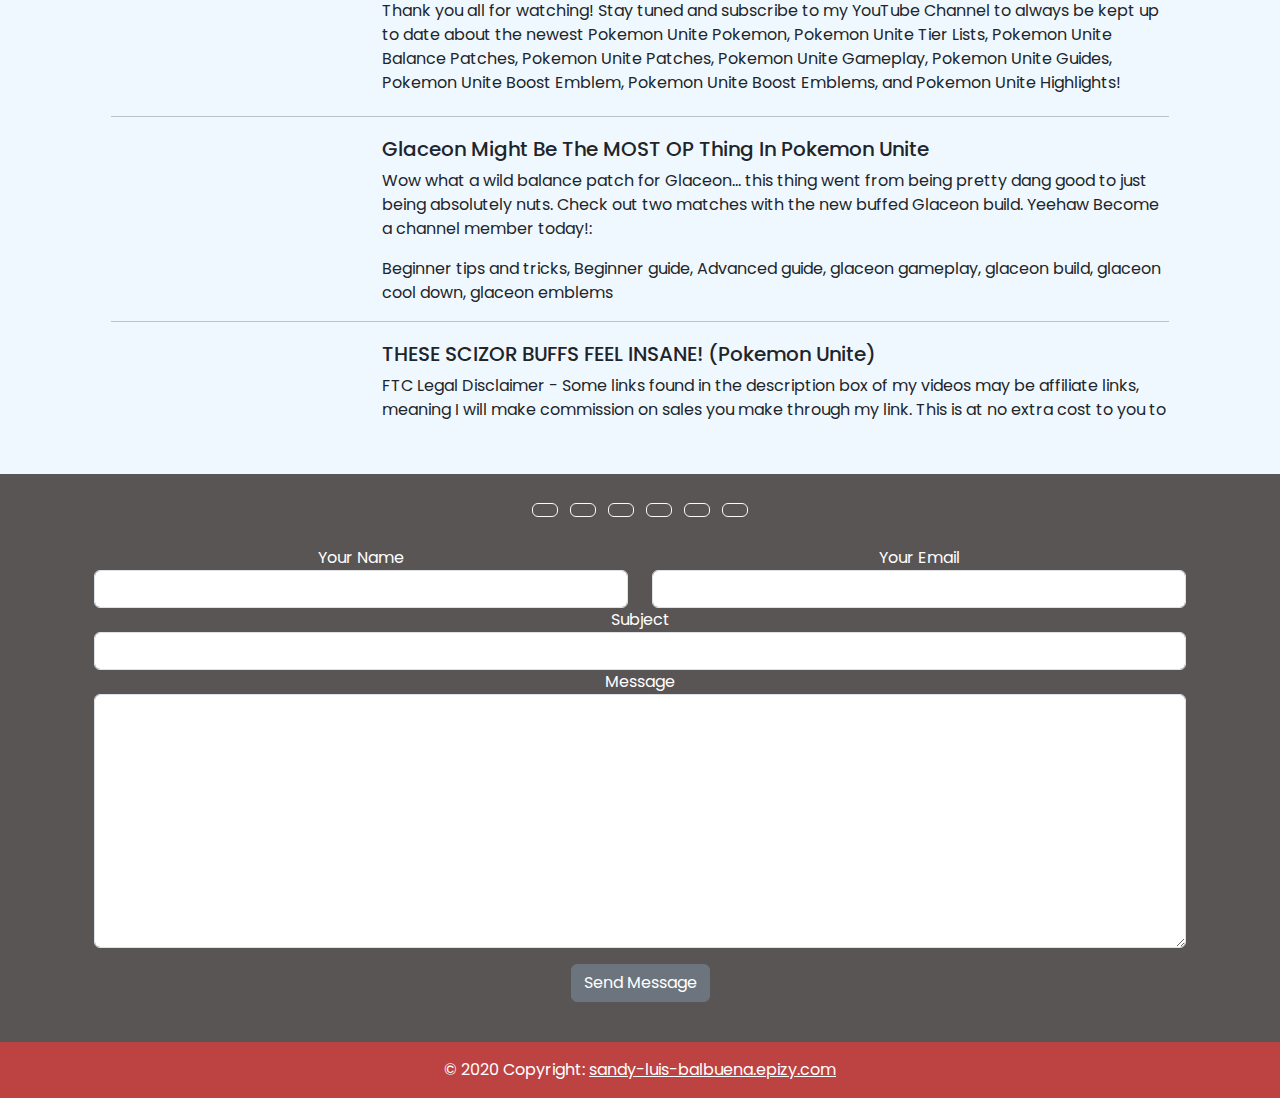
==== commit c5319824: "add chart.js" ====
--- a/index.html
+++ b/index.html
@@ -73,9 +73,13 @@
             <div class="container">
 
                 <div class="row">
-                    <div class="col-12 d-md-none">
-
-                        <h2 class="mb-5" id="h2sample"></h2>
+                    <div class="col-12 d-lg-none">
+
+                        <div class="container">
+                        <h2 class="mb-5">Pokemon Selection</h2>
+
+                        </div>
+
 
                         <swiper-container>
 
@@ -117,7 +121,7 @@
                 </div>
 
                 <div class="row">
-                    <div class="col-12 d-none d-md-block">
+                    <div class="col-12 d-none d-lg-block">
                         <div class="card p-4">
 
                             <div class="card-body">
@@ -534,7 +538,7 @@
     <!-- Modal -->
     <div class="modal modal-lg fade" id="exampleModal" tabindex="-1" aria-labelledby="exampleModalLabel" aria-hidden="true" data-bs-keyboard="false"  data-bs-backdrop="static">
         <div class="modal-dialog modal-dialog modal-dialog-scrollable">
-            <div class="modal-content">
+            <div class="modal-content pokemonModal">
                 <div class="modal-header">
                     <h1 class="modal-title fs-5" id="exampleModalLabel"></h1>
                 <!-- <button type="button" class="btn-close" data-bs-dismiss="modal" aria-label="Close"></button> -->
@@ -625,7 +629,7 @@
                                     
 
                                     <div class="d-none d-lg-block">
-                                        <ul class="nav nav-tabs" id="mytabs">
+                                        <ul class="nav nav-tabs mynav" id="mytabs">
                                             <li class="nav-item">
                                                 <a class="nav-link active" id="tabdescription" onclick="openTab('description')">Description</a>
                                             </li>
@@ -704,8 +708,6 @@
                                         </div>
                                     </div>
 
-                                    
-                                    
                                 </div>
                         </div>
                     </div>
--- a/assets/css/style.css
+++ b/assets/css/style.css
@@ -154,20 +154,35 @@
     transform: scaleX(-1);
 }
 
-@media screen and (min-width:576px) {
+@media screen and (min-width:768px) {
     .carousel-inner{
         display: flex;
     }
     .carousel-item {
         display: block;
         margin-right:0;
-        flex: 0 0 calc(100%/3);
+        flex: 0 0 calc(100%/4);
     }
 
     .image-wrapper {
         height: 23vh;
     }
-
+    
+}
+
+@media screen and (min-width:1200px) {
+    .carousel-inner{
+        display: flex;
+    }
+    .carousel-item {
+        display: block;
+        margin-right:0;
+        flex: 0 0 calc(100%/5);
+    }
+
+    .image-wrapper {
+        height: 23vh;
+    }
     
 }
 
@@ -282,17 +297,32 @@
 #back-to-top.show {
     display: block;
 }
-
-.galleryPokemonImg {
-    background-color: antiquewhite;
-    width: 19.5%;
-    height: 15em;
-    padding: 20px;
-}
+/* 
+@media screen and (min-width: 768px) {
+    .galleryPokemonImg {
+        width: 40%;
+        height: 17em;
+        padding: 20px;
+    }
+} */
+
+/* @media screen and (min-width: 992px) { */
+    .galleryPokemonImg {
+        width: 19.6373%;
+        height: 15em;
+        padding: 20px;
+    }
+/* } */
+
+
+
+/* .galleryPokemonImg {
+    
+} */
 
 .galleryPokemonImg img{
-    width: 100%;
-    height: 100%;
+    width: 90%;
+    height: 90%;
 }
 
 /* .grass {
@@ -318,8 +348,6 @@
     margin-top: 10px;
     width: 100%;
 }
-
-
 
 .navbar .navbar-nav .nav-item .nav-link:hover {
     background-color: #FFDD03;
@@ -386,4 +414,19 @@
       height: 100%;
       background: #F1C40F;
     }
-  }+  }
+
+
+#mytabs li a{
+    cursor: pointer;
+    color: #000;
+}
+
+/* 
+.pokemonModal {
+    background-color: transparent;
+    color: #fff;
+    border:none;
+    font-weight: bolder;
+    font-size: 1em;
+} */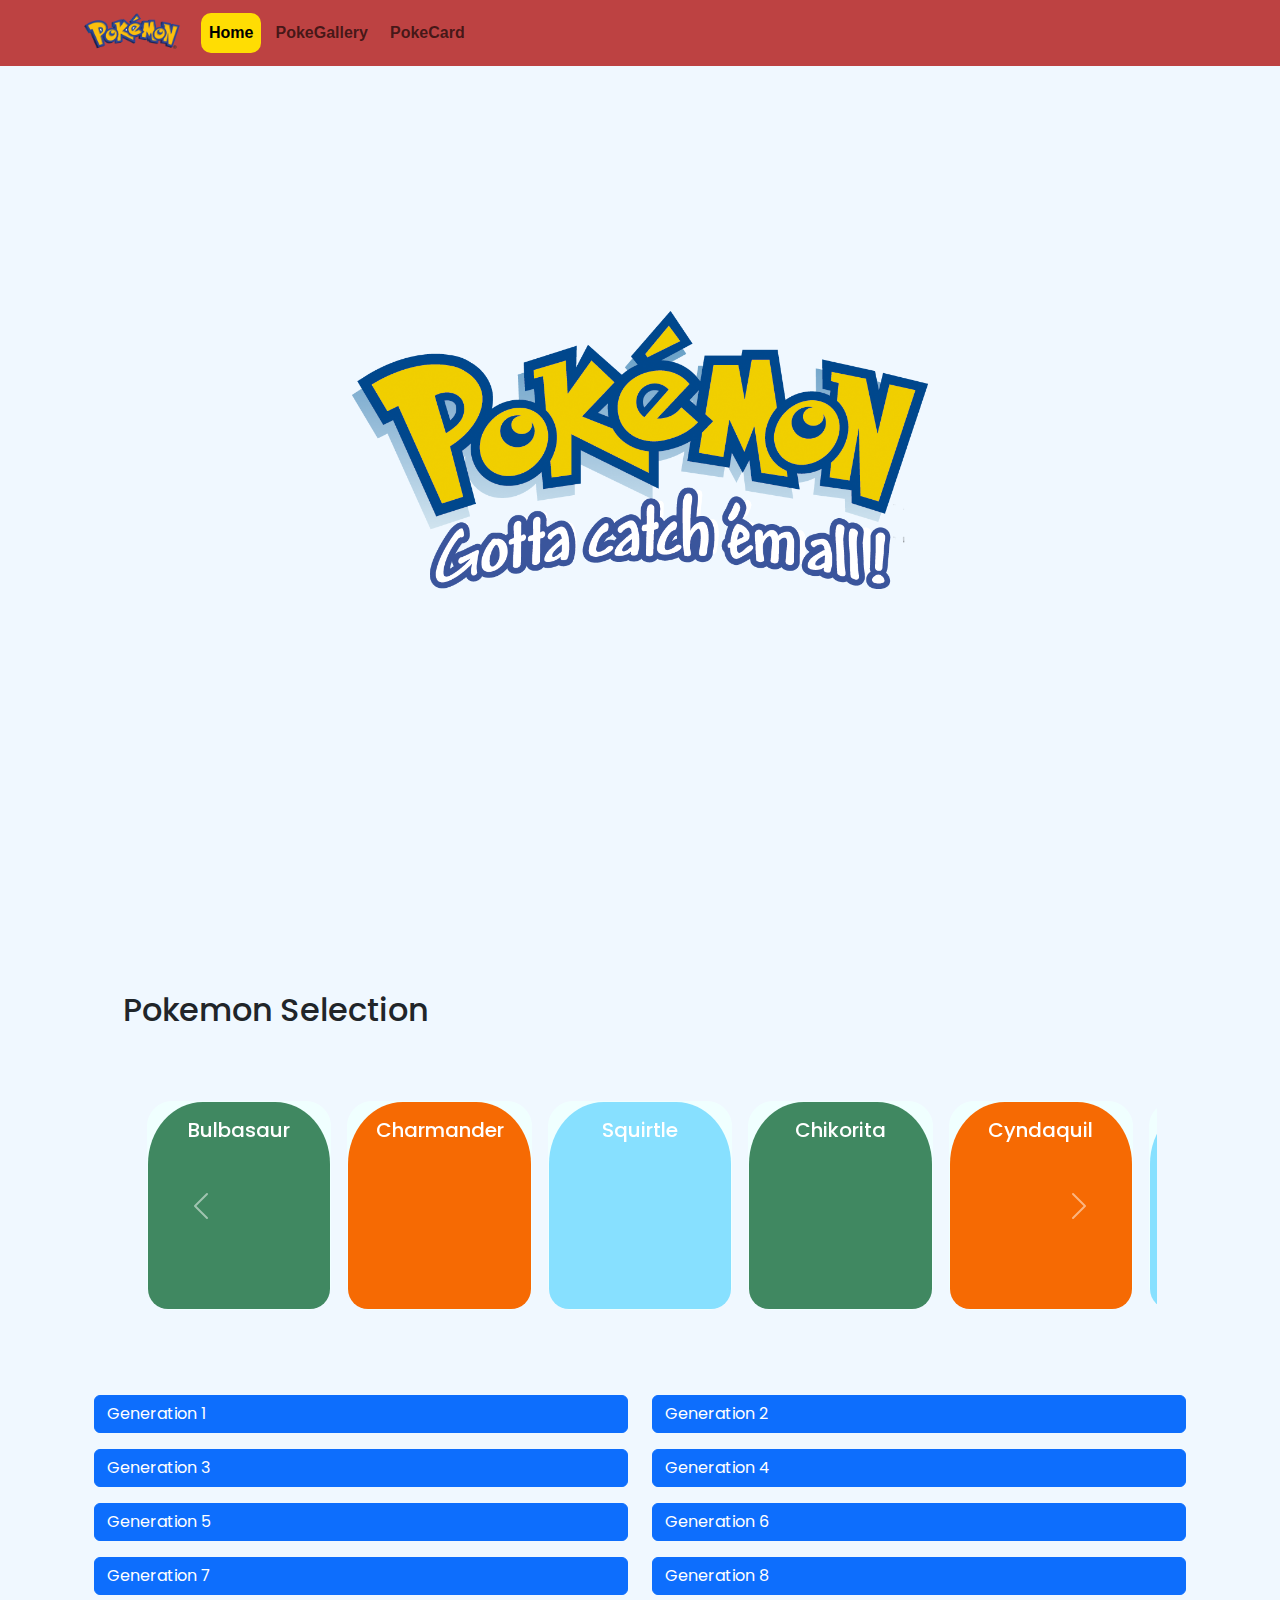
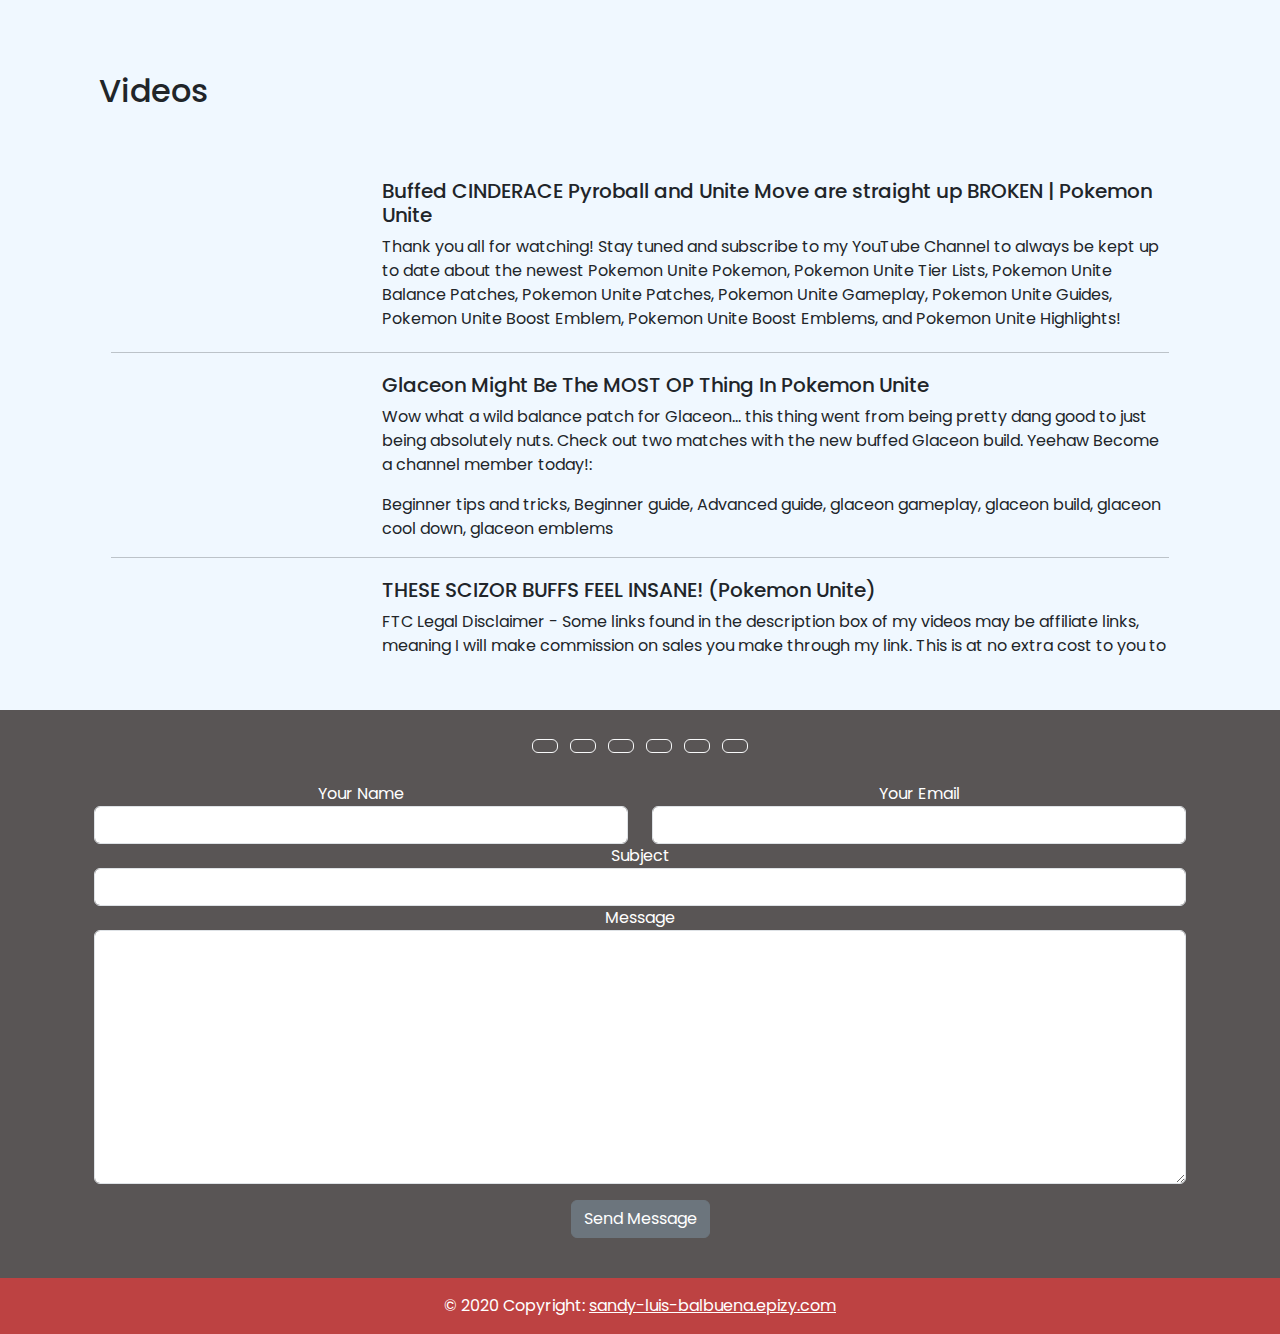
==== commit 5b2503a5: "wew" ====
--- a/index.html
+++ b/index.html
@@ -6,21 +6,15 @@
     <meta name="viewport" content="width=device-width, initial-scale=1.0">
     <title>Pokemon</title>
     <link rel="icon" href="https://pngimg.com/uploads/pokemon_logo/small/pokemon_logo_PNG12.png">
-
     <link rel="preconnect" href="https://fonts.googleapis.com">
     <link rel="preconnect" href="https://fonts.gstatic.com" crossorigin>
     <link href="https://fonts.googleapis.com/css2?family=Oswald:wght@200&family=Poppins:wght@200&display=swap" rel="stylesheet">
-
-
     <link rel="stylesheet" href="https://cdn.datatables.net/1.13.4/css/jquery.dataTables.min.css">
-
     <link rel="stylesheet" href="https://cdn.jsdelivr.net/npm/bootstrap@5.2.3/dist/css/bootstrap.min.css">
     <link rel="stylesheet" href="assets/css/style.css">
-
     <link rel="stylesheet" href="https://cdnjs.cloudflare.com/ajax/libs/hover.css/2.3.1/css/hover-min.css" integrity="sha512-csw0Ma4oXCAgd/d4nTcpoEoz4nYvvnk21a8VA2h2dzhPAvjbUIK6V3si7/g/HehwdunqqW18RwCJKpD7rL67Xg==" crossorigin="anonymous" referrerpolicy="no-referrer" />
-
     <link rel="stylesheet" href="https://cdnjs.cloudflare.com/ajax/libs/font-awesome/6.4.0/css/all.min.css" integrity="sha512-iecdLmaskl7CVkqkXNQ/ZH/XLlvWZOJyj7Yy7tcenmpD1ypASozpmT/E0iPtmFIB46ZmdtAc9eNBvH0H/ZpiBw==" crossorigin="anonymous" referrerpolicy="no-referrer" />
-
+    <link rel="stylesheet" href="https://cdnjs.cloudflare.com/ajax/libs/venobox/2.0.4/venobox.css" integrity="sha512-FklhNXzHcdzrbf6AqtmZo3hOse+bIr/ofmEpzZmNWftOTsj8qWasNgJN6Y8d71grmcZZZa1bbHbXFbTTPCa3pA==" crossorigin="anonymous" referrerpolicy="no-referrer" />
 </head>
 <body>
 
@@ -72,275 +66,401 @@
         <div class="paper1">
             <div class="container">
 
-                <div class="row">
-                    <div class="col-12 d-lg-none">
-
-                        <div class="container">
-                        <h2 class="mb-5">Pokemon Selection</h2>
-
-                        </div>
-
-
-                        <swiper-container>
-
-                            <swiper-slide>
-                                <div class="card poke-card" data-name="Bulbasaur" data-bs-toggle="modal" data-bs-target="#exampleModal" id="item12">
-                                    <div class="image-wrapper-md">
-                                        <img class="pokemonImageCarousel-md" src="https://www.professorlotus.com/Sprites/Bulbasaur.gif"   alt="...">
-                                    </div>
-                                    <div class="card-body-md" style="background-color: #408861;">
-                                        <h5 class="card-title text-white">Bulbasaur</h5>
-                                    </div>
-                                </div>
-                            </swiper-slide>
-
-                            <swiper-slide>
-                                <div class="card poke-card" data-name="Charmander" data-bs-toggle="modal" data-bs-target="#exampleModal" id="item13">
-                                    <div class="image-wrapper-md">
-                                        <img class="pokemonImageCarousel-md" src="https://www.professorlotus.com/Sprites/Charmander.gif"   alt="...">
-                                    </div>
-                                    <div class="card-body-md" style="background-color: #F66A03;">
-                                        <h5 class="card-title text-white">Charmander</h5>
-                                    </div>
-                                </div>
-                            </swiper-slide>
-
-                            <swiper-slide>
-                                <div class="card poke-card" data-name="Squirtle" data-bs-toggle="modal" data-bs-target="#exampleModal" id="item14">
-                                    <div class="image-wrapper-md">
-                                        <img class="pokemonImageCarousel-md" src="https://www.professorlotus.com/Sprites/Squirtle.gif"   alt="...">
-                                    </div>
-                                    <div class="card-body-md" style="background-color: #87E0FF;">
-                                        <h5 class="card-title text-white">Squirtle</h5>
-                                    </div>
-                                </div>
-                            </swiper-slide>
-
-                        </swiper-container>
-                    </div>
-                </div>
-
-                <div class="row">
-                    <div class="col-12 d-none d-lg-block">
-                        <div class="card p-4">
-
-                            <div class="card-body">
-
-                                <h2 class="mb-5">Pokemon Selection</h2>
-
-
-                                <div id="carouselExampleInterval" class="carousel" data-bs-ride="carousel"  style="text-align: center;">
-                                    <div class="carousel-inner">
-
-                                        <div id="item1" class="carousel-item hvr-float" data-name="Bulbasaur" data-bs-toggle="modal" data-bs-target="#exampleModal">
-                                            <div class="card poke-card">
-                                                <div class="image-wrapper">
-                                                    <img class="pokemonImageCarousel" src="https://www.professorlotus.com/Sprites/Bulbasaur.gif"   alt="...">
-                                                </div>
-                                                <div class="card-body" style="background-color: #408861;">
-                                                    <h5 class="card-title text-white">Bulbasaur</h5>
-                                                </div>
-                                            </div>
-                                        </div>
-
-                                        <div id="item2" class="carousel-item hvr-float" data-name="Charmander" data-bs-toggle="modal" data-bs-target="#exampleModal">
-                                            <div class="card poke-card">
-                                                <div class="image-wrapper">
-                                                    <img class="pokemonImageCarousel" src="https://www.professorlotus.com/Sprites/Charmander.gif"  alt="...">
-                                                </div>
-                                                <div class="card-body" style="background-color: #F66A03;">
-                                                    <h5 class="card-title text-white">Charmander</h5>
-                                                </div>
-                                            </div>
-                                        </div>
-
-                                        <div id="item3" class="carousel-item hvr-float" data-name="Squirtle" data-bs-toggle="modal" data-bs-target="#exampleModal">
-                                            <div class="card poke-card">
-                                                <div class="image-wrapper">
-                                                    <img class="pokemonImageCarousel" src="https://www.professorlotus.com/Sprites/Squirtle.gif"  alt="...">
-                                                </div>
-                                                <div class="card-body" style="background-color: #87E0FF;">
-                                                    <h5 class="card-title text-white">Squirtle</h5>
-                                                </div>
-                                            </div>
-                                        </div>
-
-                                        <div id="item4" class="carousel-item hvr-float" data-name="Chikorita" data-bs-toggle="modal" data-bs-target="#exampleModal">
-                                            <div class="card poke-card">
-                                                <div class="image-wrapper">
-                                                    <img class="pokemonImageCarousel" src="https://www.professorlotus.com/Sprites/Chikorita.gif"  alt="...">
-                                                </div>
-                                                <div class="card-body" style="background-color: #408861;">
-                                                    <h5 class="card-title text-white">Chikorita</h5>
-                                                </div>
-                                            </div>
-                                        </div>
-
-                                        <div id="item5" class="carousel-item hvr-float" data-name="Cyndaquil" data-bs-toggle="modal" data-bs-target="#exampleModal">
-                                            <div class="card poke-card">
-                                                <div class="image-wrapper">
-                                                    <img class="pokemonImageCarousel" src="https://www.professorlotus.com/Sprites/Cyndaquil.gif"  alt="...">
-                                                </div>
-                                                <div class="card-body" style="background-color: #F66A03;">
-                                                    <h5 class="card-title text-white">Cyndaquil</h5>
-                                                </div>
-                                            </div>
-                                        </div>
-
-                                        <div id="item6" class="carousel-item hvr-float" data-name="Totodile" data-bs-toggle="modal" data-bs-target="#exampleModal">
-                                            <div class="card poke-card">
-                                                <div class="image-wrapper">
-                                                    <img class="pokemonImageCarousel" src="https://www.professorlotus.com/Sprites/Totodile.gif"  alt="...">
-                                                </div>
-                                                <div class="card-body" style="background-color: #87E0FF;">
-                                                    <h5 class="card-title text-white">Totodile</h5>
-                                                </div>
-                                            </div>
-                                        </div>
-
-                                        <div id="item7" class="carousel-item hvr-float" data-name="Oddish" data-bs-toggle="modal" data-bs-target="#exampleModal">
-                                            <div class="card poke-card">
-                                                <div class="image-wrapper">
-                                                    <img class="pokemonImageCarousel" src="https://www.professorlotus.com/Sprites/Oddish.gif"  alt="...">
-                                                </div>
-                                                <div class="card-body" style="background-color: #408861;">
-                                                    <h5 class="card-title text-white">Oddish</h5>
-                                                </div>
-                                            </div>
-                                        </div>
-
-                                        <div id="item8" class="carousel-item hvr-float" data-name="Torchic" data-bs-toggle="modal" data-bs-target="#exampleModal">
-                                            <div class="card poke-card">
-                                                <div class="image-wrapper">
-                                                    <img class="pokemonImageCarousel" src="https://www.professorlotus.com/Sprites/Torchic.gif"  alt="...">
-                                                </div>
-                                                <div class="card-body" style="background-color: #F66A03;">
-                                                    <h5 class="card-title text-white">Torchic</h5>
-                                                </div>
-                                            </div>
-                                        </div>
-
-                                        <div id="item9" class="carousel-item hvr-float" data-name="Mudkip" data-bs-toggle="modal" data-bs-target="#exampleModal">
-                                            <div class="card poke-card">
-                                                <div class="image-wrapper">
-                                                    <img class="pokemonImageCarousel" src="https://www.professorlotus.com/Sprites/Mudkip.gif"  alt="...">
-                                                </div>
-                                                <div class="card-body" style="background-color: #87E0FF;">
-                                                    <h5 class="card-title text-white">Mudkip</h5>
-                                                </div>
-                                            </div>
-                                        </div>
-
-                                        <div id="item10" class="carousel-item hvr-float" data-name="Geodude" data-bs-toggle="modal" data-bs-target="#exampleModal">
-                                            <div class="card poke-card">
-                                                <div class="image-wrapper">
-                                                    <img class="pokemonImageCarousel" src="https://www.professorlotus.com/Sprites/Geodude.gif"  alt="...">
-                                                </div>
-                                                <div class="card-body" style="background-color: #4C493C;">
-                                                    <h5 class="card-title text-white">Geodude</h5>
-                                                </div>
-                                            </div>
-                                        </div>
-
-                                        <div id="item11" class="carousel-item hvr-float" data-name="Bellsprout" data-bs-toggle="modal" data-bs-target="#exampleModal">
-                                            <div class="card poke-card">
-                                                <div class="image-wrapper">
-                                                    <img class="pokemonImageCarousel" src="https://www.professorlotus.com/Sprites/Bellsprout.gif"  alt="...">
-                                                </div>
-                                                <div class="card-body" style="background-color: #408861;">
-                                                    <h5 class="card-title text-white">Bellsprout</h5>
-                                                </div>
-                                            </div>
-                                        </div>
-
-                                    </div>
-
-                                    <button class="carousel-control-prev carousel-btn" type="button" data-bs-target="#carouselExampleInterval" data-bs-slide="prev" style="z-index: 3;">
-                                    <span class="carousel-control-prev-icon" aria-hidden="true"></span>
-                                    <span class="visually-hidden">Previous</span>
+                <section>
+                    <div class="row">
+                        <div class="col-12 d-lg-none">
+
+                            <div class="container">
+                            <h2 class="mb-5">Pokemon Selection</h2>
+
+                            </div>
+
+
+                            <swiper-container>
+
+                                <swiper-slide>
+                                    <div class="card poke-card" data-name="Bulbasaur" data-bs-toggle="modal" data-bs-target="#exampleModal" id="item12">
+                                        <div class="image-wrapper-md">
+                                            <img class="pokemonImageCarousel-md" src="https://www.professorlotus.com/Sprites/Bulbasaur.gif"   alt="...">
+                                        </div>
+                                        <div class="card-body-md" style="background-color: #408861;">
+                                            <h5 class="card-title text-white">Bulbasaur</h5>
+                                        </div>
+                                    </div>
+                                </swiper-slide>
+
+                                <swiper-slide>
+                                    <div class="card poke-card" data-name="Charmander" data-bs-toggle="modal" data-bs-target="#exampleModal" id="item13">
+                                        <div class="image-wrapper-md">
+                                            <img class="pokemonImageCarousel-md" src="https://www.professorlotus.com/Sprites/Charmander.gif"   alt="...">
+                                        </div>
+                                        <div class="card-body-md" style="background-color: #F66A03;">
+                                            <h5 class="card-title text-white">Charmander</h5>
+                                        </div>
+                                    </div>
+                                </swiper-slide>
+
+                                <swiper-slide>
+                                    <div class="card poke-card" data-name="Squirtle" data-bs-toggle="modal" data-bs-target="#exampleModal" id="item14">
+                                        <div class="image-wrapper-md">
+                                            <img class="pokemonImageCarousel-md" src="https://www.professorlotus.com/Sprites/Squirtle.gif"   alt="...">
+                                        </div>
+                                        <div class="card-body-md" style="background-color: #87E0FF;">
+                                            <h5 class="card-title text-white">Squirtle</h5>
+                                        </div>
+                                    </div>
+                                </swiper-slide>
+
+                            </swiper-container>
+                        </div>
+                    </div>
+                </section>
+                
+                <section>
+                    <div class="row">
+                        <div class="col-12 d-none d-lg-block">
+                            <div class="card p-4">
+
+                                <div class="card-body">
+
+                                    <h2 class="mb-5">Pokemon Selection</h2>
+
+
+                                    <div id="carouselExampleInterval" class="carousel" data-bs-ride="carousel"  style="text-align: center;">
+                                        <div class="carousel-inner">
+
+                                            <div id="item1" class="carousel-item hvr-float" data-name="Bulbasaur" data-bs-toggle="modal" data-bs-target="#exampleModal">
+                                                <div class="card poke-card">
+                                                    <div class="image-wrapper">
+                                                        <img class="pokemonImageCarousel" src="https://www.professorlotus.com/Sprites/Bulbasaur.gif"   alt="...">
+                                                    </div>
+                                                    <div class="card-body" style="background-color: #408861;">
+                                                        <h5 class="card-title text-white">Bulbasaur</h5>
+                                                    </div>
+                                                </div>
+                                            </div>
+
+                                            <div id="item2" class="carousel-item hvr-float" data-name="Charmander" data-bs-toggle="modal" data-bs-target="#exampleModal">
+                                                <div class="card poke-card">
+                                                    <div class="image-wrapper">
+                                                        <img class="pokemonImageCarousel" src="https://www.professorlotus.com/Sprites/Charmander.gif"  alt="...">
+                                                    </div>
+                                                    <div class="card-body" style="background-color: #F66A03;">
+                                                        <h5 class="card-title text-white">Charmander</h5>
+                                                    </div>
+                                                </div>
+                                            </div>
+
+                                            <div id="item3" class="carousel-item hvr-float" data-name="Squirtle" data-bs-toggle="modal" data-bs-target="#exampleModal">
+                                                <div class="card poke-card">
+                                                    <div class="image-wrapper">
+                                                        <img class="pokemonImageCarousel" src="https://www.professorlotus.com/Sprites/Squirtle.gif"  alt="...">
+                                                    </div>
+                                                    <div class="card-body" style="background-color: #87E0FF;">
+                                                        <h5 class="card-title text-white">Squirtle</h5>
+                                                    </div>
+                                                </div>
+                                            </div>
+
+                                            <div id="item4" class="carousel-item hvr-float" data-name="Chikorita" data-bs-toggle="modal" data-bs-target="#exampleModal">
+                                                <div class="card poke-card">
+                                                    <div class="image-wrapper">
+                                                        <img class="pokemonImageCarousel" src="https://www.professorlotus.com/Sprites/Chikorita.gif"  alt="...">
+                                                    </div>
+                                                    <div class="card-body" style="background-color: #408861;">
+                                                        <h5 class="card-title text-white">Chikorita</h5>
+                                                    </div>
+                                                </div>
+                                            </div>
+
+                                            <div id="item5" class="carousel-item hvr-float" data-name="Cyndaquil" data-bs-toggle="modal" data-bs-target="#exampleModal">
+                                                <div class="card poke-card">
+                                                    <div class="image-wrapper">
+                                                        <img class="pokemonImageCarousel" src="https://www.professorlotus.com/Sprites/Cyndaquil.gif"  alt="...">
+                                                    </div>
+                                                    <div class="card-body" style="background-color: #F66A03;">
+                                                        <h5 class="card-title text-white">Cyndaquil</h5>
+                                                    </div>
+                                                </div>
+                                            </div>
+
+                                            <div id="item6" class="carousel-item hvr-float" data-name="Totodile" data-bs-toggle="modal" data-bs-target="#exampleModal">
+                                                <div class="card poke-card">
+                                                    <div class="image-wrapper">
+                                                        <img class="pokemonImageCarousel" src="https://www.professorlotus.com/Sprites/Totodile.gif"  alt="...">
+                                                    </div>
+                                                    <div class="card-body" style="background-color: #87E0FF;">
+                                                        <h5 class="card-title text-white">Totodile</h5>
+                                                    </div>
+                                                </div>
+                                            </div>
+
+                                            <div id="item7" class="carousel-item hvr-float" data-name="Oddish" data-bs-toggle="modal" data-bs-target="#exampleModal">
+                                                <div class="card poke-card">
+                                                    <div class="image-wrapper">
+                                                        <img class="pokemonImageCarousel" src="https://www.professorlotus.com/Sprites/Oddish.gif"  alt="...">
+                                                    </div>
+                                                    <div class="card-body" style="background-color: #408861;">
+                                                        <h5 class="card-title text-white">Oddish</h5>
+                                                    </div>
+                                                </div>
+                                            </div>
+
+                                            <div id="item8" class="carousel-item hvr-float" data-name="Torchic" data-bs-toggle="modal" data-bs-target="#exampleModal">
+                                                <div class="card poke-card">
+                                                    <div class="image-wrapper">
+                                                        <img class="pokemonImageCarousel" src="https://www.professorlotus.com/Sprites/Torchic.gif"  alt="...">
+                                                    </div>
+                                                    <div class="card-body" style="background-color: #F66A03;">
+                                                        <h5 class="card-title text-white">Torchic</h5>
+                                                    </div>
+                                                </div>
+                                            </div>
+
+                                            <div id="item9" class="carousel-item hvr-float" data-name="Mudkip" data-bs-toggle="modal" data-bs-target="#exampleModal">
+                                                <div class="card poke-card">
+                                                    <div class="image-wrapper">
+                                                        <img class="pokemonImageCarousel" src="https://www.professorlotus.com/Sprites/Mudkip.gif"  alt="...">
+                                                    </div>
+                                                    <div class="card-body" style="background-color: #87E0FF;">
+                                                        <h5 class="card-title text-white">Mudkip</h5>
+                                                    </div>
+                                                </div>
+                                            </div>
+
+                                            <div id="item10" class="carousel-item hvr-float" data-name="Geodude" data-bs-toggle="modal" data-bs-target="#exampleModal">
+                                                <div class="card poke-card">
+                                                    <div class="image-wrapper">
+                                                        <img class="pokemonImageCarousel" src="https://www.professorlotus.com/Sprites/Geodude.gif"  alt="...">
+                                                    </div>
+                                                    <div class="card-body" style="background-color: #4C493C;">
+                                                        <h5 class="card-title text-white">Geodude</h5>
+                                                    </div>
+                                                </div>
+                                            </div>
+
+                                            <div id="item11" class="carousel-item hvr-float" data-name="Bellsprout" data-bs-toggle="modal" data-bs-target="#exampleModal">
+                                                <div class="card poke-card">
+                                                    <div class="image-wrapper">
+                                                        <img class="pokemonImageCarousel" src="https://www.professorlotus.com/Sprites/Bellsprout.gif"  alt="...">
+                                                    </div>
+                                                    <div class="card-body" style="background-color: #408861;">
+                                                        <h5 class="card-title text-white">Bellsprout</h5>
+                                                    </div>
+                                                </div>
+                                            </div>
+
+                                        </div>
+
+                                        <button class="carousel-control-prev carousel-btn" type="button" data-bs-target="#carouselExampleInterval" data-bs-slide="prev" style="z-index: 3;">
+                                        <span class="carousel-control-prev-icon" aria-hidden="true"></span>
+                                        <span class="visually-hidden">Previous</span>
+                                        </button>
+                                        <button class="carousel-control-next carousel-btn" type="button" data-bs-target="#carouselExampleInterval" data-bs-slide="next" style="z-index: 3;">
+                                        <span class="carousel-control-next-icon" aria-hidden="true"></span>
+                                        <span class="visually-hidden">Next</span>
+                                        </button>
+
+                                    </div>
+                                </div>
+                            </div>
+                        </div>
+                    </div>
+                </section>
+
+                <section>
+
+                    <div class="container">
+                        <div class="row">
+
+                            <!-- <button type="button" class="btn btn-secondary"
+                                    data-bs-toggle="tooltip" data-bs-placement="top"
+                                    data-bs-custom-class="custom-tooltip"
+                                    data-bs-title="This top tooltip is themed via CSS variables.">
+                            Custom tooltip
+                            </button> -->
+
+
+                            <div class="col-6" style="text-align: center;">
+                                <p>
+                                    <button id="gen1btn" class="btn btn-primary" type="button" data-bs-toggle="collapse" data-bs-target="#collapseExample1" aria-expanded="false" aria-controls="collapseExample" style="width: 100%;" customattribute="0" onclick="getpokemon(0,151,'pokemontwoDApi','gen1spinner','gen1btn')">
+                                        <div style="display: flex; justify-content: space-between;">Generation 1 <div id="gen1spinner" class="spinner-border text-white" role="status" style="display: none;"></div></div>   
                                     </button>
-                                    <button class="carousel-control-next carousel-btn" type="button" data-bs-target="#carouselExampleInterval" data-bs-slide="next" style="z-index: 3;">
-                                    <span class="carousel-control-next-icon" aria-hidden="true"></span>
-                                    <span class="visually-hidden">Next</span>
+                                </p>
+                                <div class="collapse" id="collapseExample1">
+                                    <div class="card card-body"  id="pokemontwoDApi">
+                                    </div>
+                                </div>
+
+                                <p>
+                                    <button id="gen3btn" class="btn btn-primary" type="button" data-bs-toggle="collapse" data-bs-target="#collapseExample3" aria-expanded="false" aria-controls="collapseExample" style="width: 100%;" customattribute="0" onclick="getpokemon(251,135,'pokemontwoDApithree','gen3spinner','gen3btn')">
+                                        <div style="display: flex; justify-content: space-between;">Generation 3 <div id="gen3spinner" class="spinner-border text-white" role="status" style="display: none;"></div></div>   
                                     </button>
-
+                                </p>
+                                <div class="collapse" id="collapseExample3">
+                                    <div class="card card-body"  id="pokemontwoDApithree">
+                                    </div>
+                                </div>
+
+                                <p>
+                                    <button id="gen5btn" class="btn btn-primary" type="button" data-bs-toggle="collapse" data-bs-target="#collapseExample5" aria-expanded="false" aria-controls="collapseExample" style="width: 100%;" customattribute="0" onclick="getpokemon(493,156,'pokemontwoDApifive','gen5spinner','gen5btn')">
+                                        <div style="display: flex; justify-content: space-between;">Generation 5 <div id="gen5spinner" class="spinner-border text-white" role="status" style="display: none;"></div></div>   
+                                    </button>
+                                </p>
+                                <div class="collapse" id="collapseExample5">
+                                    <div class="card card-body"  id="pokemontwoDApifive">
+                                    </div>
+                                </div>
+
+                                <p>
+                                    <button id="gen7btn" class="btn btn-primary" type="button" data-bs-toggle="collapse" data-bs-target="#collapseExample7" aria-expanded="false" aria-controls="collapseExample" style="width: 100%;" customattribute="0" onclick="getpokemon(721,86,'pokemontwoDApiseven','gen7spinner','gen7btn')">
+                                        <div style="display: flex; justify-content: space-between;">Generation 7 <div id="gen7spinner" class="spinner-border text-white" role="status" style="display: none;"></div></div>   
+                                    </button>
+                                </p>
+                                <div class="collapse" id="collapseExample7">
+                                    <div class="card card-body"  id="pokemontwoDApiseven">
+                                    </div>
                                 </div>
                             </div>
-                        </div>
-                    </div>
-                </div>
-
-
-                <div class="row">
-                    <div class="col-12">
-                        <div class="card py-4">
-                            <div class="card-body">
-
-                                <h2 class="mb-5">Videos</h2>
-
-                                <div style="height: 500px; overflow-x: hidden;">
-
-                                    <div class="container">
-
-                                        <div class="row">
-                                            <div class="col-xl-3 col-lg-3 col-md-4 col-sm-6">
-                                                <iframe width="100%" src="https://www.youtube.com/embed/VU87z_rKeF8" title="YouTube video player" frameborder="0" allow="accelerometer; autoplay; clipboard-write; encrypted-media; gyroscope; picture-in-picture; web-share" allowfullscreen></iframe>
-                                            </div>
-                                            <div class="col-xl-9 col-lg-9 col-md-8 col-sm-6 d-none d-sm-block">
-                                                <h5 class="card-title">Buffed CINDERACE Pyroball and Unite Move are straight up BROKEN | Pokemon Unite</h5>
-
-                                                <p class="card-text d-none d-md-block">Thank you all for watching! Stay tuned and subscribe to my YouTube Channel to always be kept up to date about the newest Pokemon Unite Pokemon, Pokemon Unite Tier Lists, Pokemon Unite Balance Patches, Pokemon Unite Patches, Pokemon Unite Gameplay, Pokemon Unite Guides, Pokemon Unite Boost Emblem, Pokemon Unite Boost Emblems, and Pokemon Unite Highlights!</p>
-                                            </div>
-                                        </div>
-
-                                        <hr>
-
-                                        <div class="row">
-                                            <div class="col-xl-3 col-lg-3 col-md-4 col-sm-6">
-                                                <iframe width="100%" src="https://www.youtube.com/embed/Z6dX4aIdsR4" title="YouTube video player" frameborder="0" allow="accelerometer; autoplay; clipboard-write; encrypted-media; gyroscope; picture-in-picture; web-share" allowfullscreen></iframe>
-                                            </div>
-                                            <div class="col-xl-9 col-lg-9 col-md-8 col-sm-6 d-none d-sm-block">
-                                                <h5 class="card-title">Glaceon Might Be The MOST OP Thing In Pokemon Unite</h5>
-
-                                                <p class="card-text d-none d-md-block">Wow what a wild balance patch for Glaceon... this thing went from being pretty dang good to just being absolutely nuts. Check out two matches with the new buffed Glaceon build. Yeehaw  Become a channel member today!:</p>
-                                                <p class="card-text d-none d-md-block">Beginner tips and tricks, Beginner guide, Advanced guide, glaceon gameplay, glaceon build, glaceon cool down, glaceon  emblems</p>
-                                            </div>
-                                        </div>  
-
-                                        <hr>
-
-                                        <div class="row">
-                                            <div class="col-xl-3 col-lg-3 col-md-4 col-sm-6">
-                                                <iframe width="100%" src="https://www.youtube.com/embed/Cyoy7iGZxUo" title="YouTube video player" frameborder="0" allow="accelerometer; autoplay; clipboard-write; encrypted-media; gyroscope; picture-in-picture; web-share" allowfullscreen></iframe>
-                                            </div>
-                                            <div class="col-xl-9 col-lg-9 col-md-8 col-sm-6 d-none d-sm-block">
-                                                <h5 class="card-title">THESE SCIZOR BUFFS FEEL INSANE! (Pokemon Unite)</h5>
-
-                                                <p class="card-text d-none d-md-block">FTC Legal Disclaimer - Some links found in the description box of my videos may be affiliate links, meaning I will make commission on sales you make through my link. This is at no extra cost to you to use my links/codes, it's just one more way to support me and my channel! :)</p>
-                                            </div>
-                                        </div>
-
-                                        <hr>
-
-                                        <div class="row">
-                                            <div class="col-xl-3 col-lg-3 col-md-4 col-sm-6">
-                                                <iframe width="100%" src="https://www.youtube.com/embed/lJUC5M7XkD8" title="YouTube video player" frameborder="0" allow="accelerometer; autoplay; clipboard-write; encrypted-media; gyroscope; picture-in-picture; web-share" allowfullscreen></iframe>
-                                            </div>
-                                            <div class="col-xl-9 col-lg-9 col-md-8 col-sm-6 d-none d-sm-block">
-                                                <h5 class="card-title">One Arrow = One KO Fully Stacked Decidueye feels ILLEGAL to play | Pokemon Unite</h5>
-
-                                                <p class="card-text d-none d-md-block">Thank you all for watching! Stay tuned and subscribe to my YouTube Channel to always be kept up to date about the newest Pokemon Unite Pokemon, Pokemon Unite Tier Lists, Pokemon Unite Balance Patches, Pokemon Unite Patches, Pokemon Unite Gameplay, Pokemon Unite Guides, Pokemon Unite Boost Emblem, Pokemon Unite Boost Emblems, and Pokemon Unite Highlights!</p>
-                                            </div>
-                                        </div>
-
-                                    </div>
-
-                                </div>
-
+                            <div class="col-6">
+                                <p>
+                                    <button id="gen2btn" class="btn btn-primary" type="button" data-bs-toggle="collapse" data-bs-target="#collapseExample2" aria-expanded="false" aria-controls="collapseExample" style="width: 100%;" customattribute="0" onclick="getpokemon(151,100,'pokemontwoDApitwo','gen2spinner','gen2btn')">
+                                        <div style="display: flex; justify-content: space-between;">Generation 2 <div id="gen2spinner" class="spinner-border text-white" role="status" style="display: none;"></div></div>   
+                                    </button>
+                                </p>
+                                <div class="collapse" id="collapseExample2">
+                                    <div class="card card-body"  id="pokemontwoDApitwo">
+                                    </div>
+                                </div>
+
+                                <p>
+                                    <button id="gen4btn" class="btn btn-primary" type="button" data-bs-toggle="collapse" data-bs-target="#collapseExample4" aria-expanded="false" aria-controls="collapseExample" style="width: 100%;" customattribute="0" onclick="getpokemon(386,107,'pokemontwoDApifour','gen4spinner','gen4btn')">
+                                        <div style="display: flex; justify-content: space-between;">Generation 4 <div id="gen4spinner" class="spinner-border text-white" role="status" style="display: none;"></div></div>   
+                                    </button>
+                                </p>
+                                <div class="collapse" id="collapseExample4">
+                                    <div class="card card-body"  id="pokemontwoDApifour">
+                                    </div>
+                                </div>
+
+                                <p>
+                                    <button id="gen6btn" class="btn btn-primary" type="button" data-bs-toggle="collapse" data-bs-target="#collapseExample6" aria-expanded="false" aria-controls="collapseExample" style="width: 100%;" customattribute="0" onclick="getpokemon(649,72,'pokemontwoDApisix','gen6spinner','gen6btn')">
+                                        <div style="display: flex; justify-content: space-between;">Generation 6 <div id="gen6spinner" class="spinner-border text-white" role="status" style="display: none;"></div></div>   
+                                    </button>
+                                </p>
+                                <div class="collapse" id="collapseExample6">
+                                    <div class="card card-body"  id="pokemontwoDApisix">
+                                    </div>
+                                </div>
+
+                                <p>
+                                    <button id="gen8btn" class="btn btn-primary" type="button" data-bs-toggle="collapse" data-bs-target="#collapseExample8" aria-expanded="false" aria-controls="collapseExample" style="width: 100%;" customattribute="0" onclick="getpokemon(807,96,'pokemontwoDApieight','gen8spinner','gen8btn')">
+                                        <div style="display: flex; justify-content: space-between;">Generation 8 <div id="gen8spinner" class="spinner-border text-white" role="status" style="display: none;"></div></div>   
+                                    </button>
+                                </p>
+                                <div class="collapse" id="collapseExample8">
+                                    <div class="card card-body"  id="pokemontwoDApieight">
+                                    </div>
+                                </div>
                             </div>
-                        </div>
-                    </div>
-                </div>
+                            
+                            
+                        </div>
+                        
+                    </div>
+
+                   <!-- <div id="tooltips" style="display: none;">
+                   </div> -->
+                </section>
+
+                <!-- <button data-template="one" id="one" onclick="tip1()">One</button>
+                <button data-template="two">Two</button>
+                <button data-template="three">Three</button>
+
+                <div style="display: none;">
+                    <div id="one">
+                        <strong>Content for `one`</strong>
+                    </div>
+                    <div id="two">
+                        <strong>Content for `two`</strong>
+                    </div>
+                    <div id="three">
+                        <strong>Content for `three`</strong>
+                    </div>
+                </div> -->
+
+                <section>
+                    <div class="row">
+                        <div class="col-12">
+                            <div class="card py-4">
+                                <div class="card-body">
+
+                                    <h2 class="mb-5">Videos</h2>
+
+                                    <div style="height: 500px; overflow-x: hidden;">
+
+                                        <div class="container">
+
+                                            <div class="row">
+                                                <div class="col-xl-3 col-lg-3 col-md-4 col-sm-6">
+                                                    <iframe width="100%" src="https://www.youtube.com/embed/VU87z_rKeF8" title="YouTube video player" frameborder="0" allow="accelerometer; autoplay; clipboard-write; encrypted-media; gyroscope; picture-in-picture; web-share" allowfullscreen></iframe>
+                                                </div>
+                                                <div class="col-xl-9 col-lg-9 col-md-8 col-sm-6 d-none d-sm-block">
+                                                    <h5 class="card-title">Buffed CINDERACE Pyroball and Unite Move are straight up BROKEN | Pokemon Unite</h5>
+
+                                                    <p class="card-text d-none d-md-block">Thank you all for watching! Stay tuned and subscribe to my YouTube Channel to always be kept up to date about the newest Pokemon Unite Pokemon, Pokemon Unite Tier Lists, Pokemon Unite Balance Patches, Pokemon Unite Patches, Pokemon Unite Gameplay, Pokemon Unite Guides, Pokemon Unite Boost Emblem, Pokemon Unite Boost Emblems, and Pokemon Unite Highlights!</p>
+                                                </div>
+                                            </div>
+
+                                            <hr>
+
+                                            <div class="row">
+                                                <div class="col-xl-3 col-lg-3 col-md-4 col-sm-6">
+                                                    <iframe width="100%" src="https://www.youtube.com/embed/Z6dX4aIdsR4" title="YouTube video player" frameborder="0" allow="accelerometer; autoplay; clipboard-write; encrypted-media; gyroscope; picture-in-picture; web-share" allowfullscreen></iframe>
+                                                </div>
+                                                <div class="col-xl-9 col-lg-9 col-md-8 col-sm-6 d-none d-sm-block">
+                                                    <h5 class="card-title">Glaceon Might Be The MOST OP Thing In Pokemon Unite</h5>
+
+                                                    <p class="card-text d-none d-md-block">Wow what a wild balance patch for Glaceon... this thing went from being pretty dang good to just being absolutely nuts. Check out two matches with the new buffed Glaceon build. Yeehaw  Become a channel member today!:</p>
+                                                    <p class="card-text d-none d-md-block">Beginner tips and tricks, Beginner guide, Advanced guide, glaceon gameplay, glaceon build, glaceon cool down, glaceon  emblems</p>
+                                                </div>
+                                            </div>  
+
+                                            <hr>
+
+                                            <div class="row">
+                                                <div class="col-xl-3 col-lg-3 col-md-4 col-sm-6">
+                                                    <iframe width="100%" src="https://www.youtube.com/embed/Cyoy7iGZxUo" title="YouTube video player" frameborder="0" allow="accelerometer; autoplay; clipboard-write; encrypted-media; gyroscope; picture-in-picture; web-share" allowfullscreen></iframe>
+                                                </div>
+                                                <div class="col-xl-9 col-lg-9 col-md-8 col-sm-6 d-none d-sm-block">
+                                                    <h5 class="card-title">THESE SCIZOR BUFFS FEEL INSANE! (Pokemon Unite)</h5>
+
+                                                    <p class="card-text d-none d-md-block">FTC Legal Disclaimer - Some links found in the description box of my videos may be affiliate links, meaning I will make commission on sales you make through my link. This is at no extra cost to you to use my links/codes, it's just one more way to support me and my channel! :)</p>
+                                                </div>
+                                            </div>
+
+                                            <hr>
+
+                                            <div class="row">
+                                                <div class="col-xl-3 col-lg-3 col-md-4 col-sm-6">
+                                                    <iframe width="100%" src="https://www.youtube.com/embed/lJUC5M7XkD8" title="YouTube video player" frameborder="0" allow="accelerometer; autoplay; clipboard-write; encrypted-media; gyroscope; picture-in-picture; web-share" allowfullscreen></iframe>
+                                                </div>
+                                                <div class="col-xl-9 col-lg-9 col-md-8 col-sm-6 d-none d-sm-block">
+                                                    <h5 class="card-title">One Arrow = One KO Fully Stacked Decidueye feels ILLEGAL to play | Pokemon Unite</h5>
+
+                                                    <p class="card-text d-none d-md-block">Thank you all for watching! Stay tuned and subscribe to my YouTube Channel to always be kept up to date about the newest Pokemon Unite Pokemon, Pokemon Unite Tier Lists, Pokemon Unite Balance Patches, Pokemon Unite Patches, Pokemon Unite Gameplay, Pokemon Unite Guides, Pokemon Unite Boost Emblem, Pokemon Unite Boost Emblems, and Pokemon Unite Highlights!</p>
+                                                </div>
+                                            </div>
+
+                                        </div>
+
+                                    </div>
+
+                                </div>
+                            </div>
+                        </div>
+                    </div>
+                </section>
 
             </div>
         </div>
@@ -539,12 +659,40 @@
     <div class="modal modal-lg fade" id="exampleModal" tabindex="-1" aria-labelledby="exampleModalLabel" aria-hidden="true" data-bs-keyboard="false"  data-bs-backdrop="static">
         <div class="modal-dialog modal-dialog modal-dialog-scrollable">
             <div class="modal-content pokemonModal">
-                <div class="modal-header">
-                    <h1 class="modal-title fs-5" id="exampleModalLabel"></h1>
-                <!-- <button type="button" class="btn-close" data-bs-dismiss="modal" aria-label="Close"></button> -->
+                <div class="container"  style="text-align: right;">
+                    <div class="row">
+                        <div class="col-1 offset-11">
+                            <button type="button" class="btn-close mx-3" data-bs-dismiss="modal" aria-label="Close"  onclick="clearTableData()"></button>
+                        </div>
+                    </div>
                 </div>
-                <div class="modal-body">
+                
+                <div class="modal-header" style="border: none;">
+
+
+
+                    <div class="d-none d-lg-block" style="width: 100%;">
+                        <ul class="nav nav-tabs mynav" id="mytabs">
+                            <li class="nav-item">
+                                <a class="nav-link active" id="tabdescription" onclick="openTab('description')">Information</a>
+                            </li>
+                            <li class="nav-item">
+                                <a class="nav-link " id="tabattributes" onclick="openTab('attributes')">Attributes</a>
+                            </li>
+                            <!-- <li class="nav-item">
+                                <a class="nav-link " id="tabmoves" onclick="openTab('moves')">Moves</a>
+                            </li> -->
+                            <li class="nav-item">
+                                <a class="nav-link " id="tabevolution" onclick="openTab('evolution')">Evolution</a>
+                            </li>
+                        </ul>
+                    </div>
+
+                </div>
+                <div class="modal-body" style="border: none;">
                     <div class="container">
+                        <h1 class="modal-title fs-5 text-center" id="exampleModalLabel"></h1>
+
                         <div class="row"> 
                             
 
@@ -628,22 +776,7 @@
 
                                     
 
-                                    <div class="d-none d-lg-block">
-                                        <ul class="nav nav-tabs mynav" id="mytabs">
-                                            <li class="nav-item">
-                                                <a class="nav-link active" id="tabdescription" onclick="openTab('description')">Description</a>
-                                            </li>
-                                            <li class="nav-item">
-                                                <a class="nav-link " id="tabattributes" onclick="openTab('attributes')">Attributes</a>
-                                            </li>
-                                            <!-- <li class="nav-item">
-                                                <a class="nav-link " id="tabmoves" onclick="openTab('moves')">Moves</a>
-                                            </li> -->
-                                            <li class="nav-item">
-                                                <a class="nav-link " id="tabevolution" onclick="openTab('evolution')">Evolution</a>
-                                            </li>
-                                        </ul>
-                                    </div>
+                                    
 
                                     <div id="description" class="card-body tab">
                                         <div style="width: 100%;">
@@ -712,8 +845,8 @@
                         </div>
                     </div>
                 </div>
-                <div class="modal-footer">
-                <button type="button" class="btn btn-secondary" data-bs-dismiss="modal" onclick="clearTableData()">Close</button>
+                <div class="modal-footer" style="border: none;">
+                    <!-- <button type="button" class="btn btn-secondary" data-bs-dismiss="modal" onclick="clearTableData()">Close</button> -->
                 </div>
             </div>
         </div>
@@ -730,8 +863,12 @@
     <script src="https://cdn.datatables.net/1.13.4/js/jquery.dataTables.min.js"></script>
     <script src="https://unpkg.com/axios/dist/axios.min.js"></script>
     <script src="https://cdnjs.cloudflare.com/ajax/libs/typed.js/2.0.10/typed.js" integrity="sha512-tQQXRDB2wEmuJGtFrmmoFYzNTq8StA1XJrfO0OQbbTxd9G0CwaTDL6/C1y805IlvBVrMwOqob1kf6r/2U5XXVg==" crossorigin="anonymous" referrerpolicy="no-referrer"></script>
-
-    <script src="https://cdn.jsdelivr.net/npm/chart.js"></script>
+    <script src="https://cdn.jsdelivr.net/npm/chart.js@4.3.0/dist/chart.umd.min.js"></script>
+    <script src="https://cdn.jsdelivr.net/npm/venobox/dist/venobox.min.js"></script>
+    
+    <script src="https://unpkg.com/@popperjs/core@2"></script>
+    <script src="https://unpkg.com/tippy.js@6"></script>
+
 
     <script src="assets/js/index.js"></script>
 
--- a/assets/css/style.css
+++ b/assets/css/style.css
@@ -403,7 +403,7 @@
     height: 100%;
 }
 
-@-webkit-keyframes fill {
+@keyframes fill {
     /* 50% {
       width: 100%;
       height:1%;
@@ -422,11 +422,20 @@
     color: #000;
 }
 
-/* 
-.pokemonModal {
-    background-color: transparent;
-    color: #fff;
-    border:none;
-    font-weight: bolder;
-    font-size: 1em;
-} */+.img2dpokemon {
+    -webkit-filter: drop-shadow(1px 1px 0 black)
+    drop-shadow(-1px -1px 0 black);
+    filter: drop-shadow(1px 1px 0 black) 
+    drop-shadow(-1px -1px 0 black);
+}
+
+.custom-tooltip {
+    --bs-tooltip-bg: var(--bs-success);
+    --bs-tooltip-font-size: 1em
+}
+
+.vbox-child {
+    background-color: transparent !important;
+    border: none !important;
+    box-shadow: none !important;
+}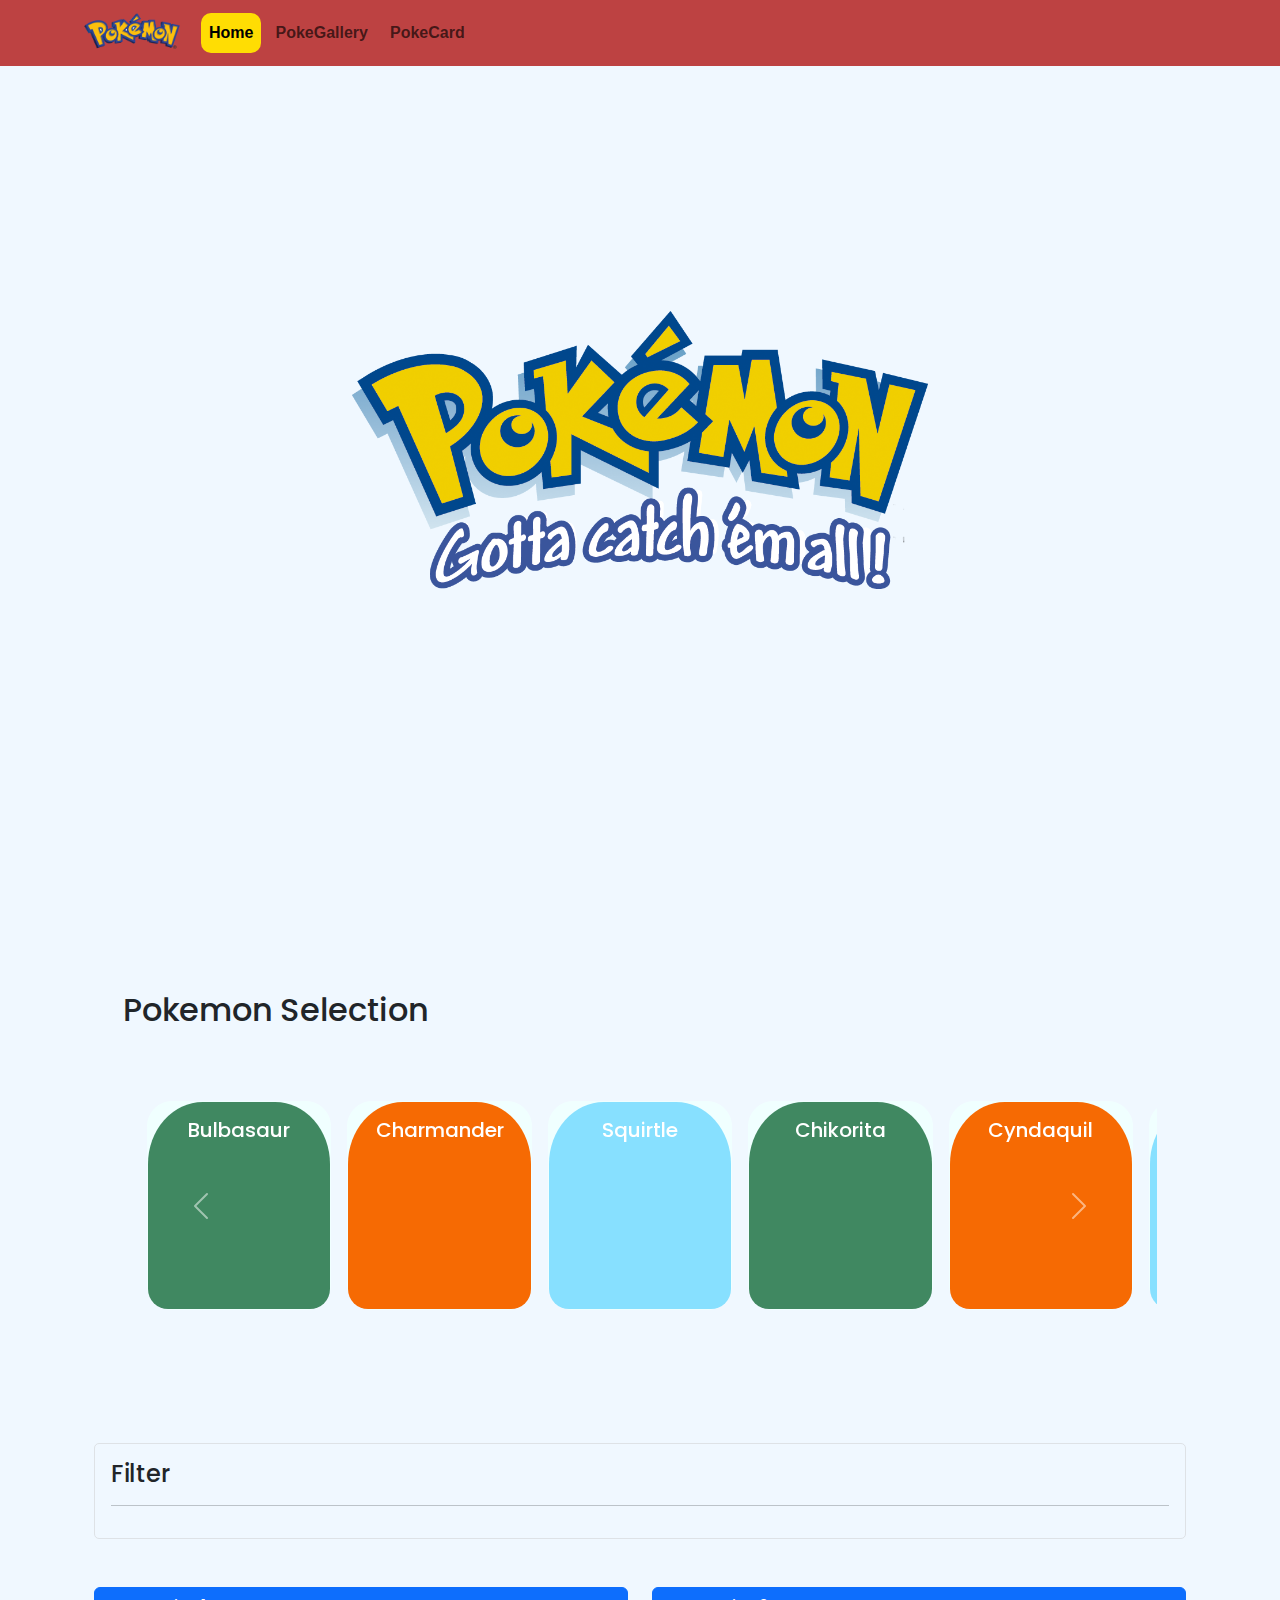
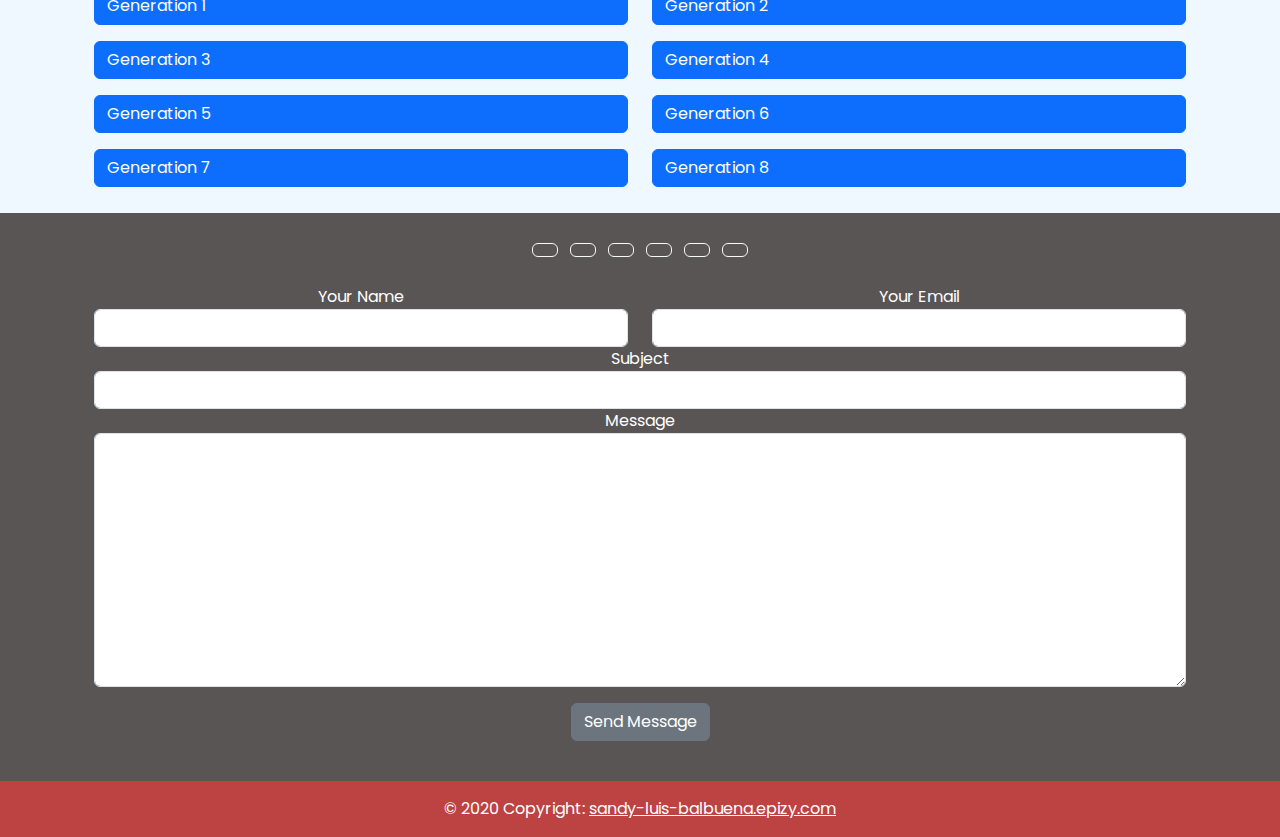
==== commit 1775ac4b: "ANG LAAAAAAAAAAAAAAG HAHHAHAHHAHA" ====
--- a/index.html
+++ b/index.html
@@ -271,24 +271,43 @@
                 <section>
 
                     <div class="container">
+
                         <div class="row">
-
-                            <!-- <button type="button" class="btn btn-secondary"
-                                    data-bs-toggle="tooltip" data-bs-placement="top"
-                                    data-bs-custom-class="custom-tooltip"
-                                    data-bs-title="This top tooltip is themed via CSS variables.">
-                            Custom tooltip
-                            </button> -->
-
-
-                            <div class="col-6" style="text-align: center;">
+                            <!-- <div class="col-12 btn-group text-white" role="group" aria-label="Basic example">
+                                <button class="filter btn" style="background-color: rgb(232, 187, 128);" data-category="*">All</button>
+                                <button class="filter btn" style="background-color: #408861;" data-category=".grass">Grass</button>
+                                <button class="filter btn" style="background-color: #F66A03;" data-category=".fire">Fire</button>
+                                <button class="filter btn" style="background-color: #87E0FF;" data-category=".water">Water</button>
+                            </div> -->
+
+                            <div class="col-12 mt-5">
+
+                                <div class="card-body border p-3" style="border-radius: 5px;">
+
+                                    <h4>Filter</h4>
+
+                                    <hr>
+
+                                    <div id="pokemonFilters">
+                                       
+                                    </div>
+                                    
+                                </div>  
+
+                            </div>
+
+                        </div>
+
+                        <div class="row mt-5">
+
+                            <div class="col-xm-6 col-lg-6 col-md-12 col-sm-12 col-xs-12" style="text-align: center;">
                                 <p>
                                     <button id="gen1btn" class="btn btn-primary" type="button" data-bs-toggle="collapse" data-bs-target="#collapseExample1" aria-expanded="false" aria-controls="collapseExample" style="width: 100%;" customattribute="0" onclick="getpokemon(0,151,'pokemontwoDApi','gen1spinner','gen1btn')">
                                         <div style="display: flex; justify-content: space-between;">Generation 1 <div id="gen1spinner" class="spinner-border text-white" role="status" style="display: none;"></div></div>   
                                     </button>
                                 </p>
-                                <div class="collapse" id="collapseExample1">
-                                    <div class="card card-body"  id="pokemontwoDApi">
+                                <div class="collapse pokemon2dgallery" id="collapseExample1">
+                                    <div class="gallery1" id="pokemontwoDApi">
                                     </div>
                                 </div>
 
@@ -297,8 +316,8 @@
                                         <div style="display: flex; justify-content: space-between;">Generation 3 <div id="gen3spinner" class="spinner-border text-white" role="status" style="display: none;"></div></div>   
                                     </button>
                                 </p>
-                                <div class="collapse" id="collapseExample3">
-                                    <div class="card card-body"  id="pokemontwoDApithree">
+                                <div class="collapse pokemon2dgallery" id="collapseExample3">
+                                    <div class="gallery3"  id="pokemontwoDApithree">
                                     </div>
                                 </div>
 
@@ -307,8 +326,8 @@
                                         <div style="display: flex; justify-content: space-between;">Generation 5 <div id="gen5spinner" class="spinner-border text-white" role="status" style="display: none;"></div></div>   
                                     </button>
                                 </p>
-                                <div class="collapse" id="collapseExample5">
-                                    <div class="card card-body"  id="pokemontwoDApifive">
+                                <div class="collapse pokemon2dgallery" id="collapseExample5">
+                                    <div class="gallery5"  id="pokemontwoDApifive">
                                     </div>
                                 </div>
 
@@ -317,19 +336,21 @@
                                         <div style="display: flex; justify-content: space-between;">Generation 7 <div id="gen7spinner" class="spinner-border text-white" role="status" style="display: none;"></div></div>   
                                     </button>
                                 </p>
-                                <div class="collapse" id="collapseExample7">
-                                    <div class="card card-body"  id="pokemontwoDApiseven">
+                                <div class="collapse pokemon2dgallery" id="collapseExample7">
+                                    <div class="gallery7"  id="pokemontwoDApiseven">
                                     </div>
                                 </div>
                             </div>
-                            <div class="col-6">
+
+
+                            <div class="col-xm-6 col-lg-6 col-md-12 col-sm-12 col-xs-12">
                                 <p>
                                     <button id="gen2btn" class="btn btn-primary" type="button" data-bs-toggle="collapse" data-bs-target="#collapseExample2" aria-expanded="false" aria-controls="collapseExample" style="width: 100%;" customattribute="0" onclick="getpokemon(151,100,'pokemontwoDApitwo','gen2spinner','gen2btn')">
                                         <div style="display: flex; justify-content: space-between;">Generation 2 <div id="gen2spinner" class="spinner-border text-white" role="status" style="display: none;"></div></div>   
                                     </button>
                                 </p>
-                                <div class="collapse" id="collapseExample2">
-                                    <div class="card card-body"  id="pokemontwoDApitwo">
+                                <div class="collapse pokemon2dgallery" id="collapseExample2">
+                                    <div class="gallery2"  id="pokemontwoDApitwo">
                                     </div>
                                 </div>
 
@@ -338,8 +359,8 @@
                                         <div style="display: flex; justify-content: space-between;">Generation 4 <div id="gen4spinner" class="spinner-border text-white" role="status" style="display: none;"></div></div>   
                                     </button>
                                 </p>
-                                <div class="collapse" id="collapseExample4">
-                                    <div class="card card-body"  id="pokemontwoDApifour">
+                                <div class="collapse pokemon2dgallery" id="collapseExample4">
+                                    <div class="gallery4"  id="pokemontwoDApifour">
                                     </div>
                                 </div>
 
@@ -348,8 +369,8 @@
                                         <div style="display: flex; justify-content: space-between;">Generation 6 <div id="gen6spinner" class="spinner-border text-white" role="status" style="display: none;"></div></div>   
                                     </button>
                                 </p>
-                                <div class="collapse" id="collapseExample6">
-                                    <div class="card card-body"  id="pokemontwoDApisix">
+                                <div class="collapse pokemon2dgallery" id="collapseExample6">
+                                    <div class="gallery6"  id="pokemontwoDApisix">
                                     </div>
                                 </div>
 
@@ -358,8 +379,8 @@
                                         <div style="display: flex; justify-content: space-between;">Generation 8 <div id="gen8spinner" class="spinner-border text-white" role="status" style="display: none;"></div></div>   
                                     </button>
                                 </p>
-                                <div class="collapse" id="collapseExample8">
-                                    <div class="card card-body"  id="pokemontwoDApieight">
+                                <div class="collapse pokemon2dgallery" id="collapseExample8">
+                                    <div class="gallery8"  id="pokemontwoDApieight">
                                     </div>
                                 </div>
                             </div>
@@ -369,27 +390,9 @@
                         
                     </div>
 
-                   <!-- <div id="tooltips" style="display: none;">
-                   </div> -->
                 </section>
 
-                <!-- <button data-template="one" id="one" onclick="tip1()">One</button>
-                <button data-template="two">Two</button>
-                <button data-template="three">Three</button>
-
-                <div style="display: none;">
-                    <div id="one">
-                        <strong>Content for `one`</strong>
-                    </div>
-                    <div id="two">
-                        <strong>Content for `two`</strong>
-                    </div>
-                    <div id="three">
-                        <strong>Content for `three`</strong>
-                    </div>
-                </div> -->
-
-                <section>
+                <!-- <section>
                     <div class="row">
                         <div class="col-12">
                             <div class="card py-4">
@@ -460,7 +463,7 @@
                             </div>
                         </div>
                     </div>
-                </section>
+                </section> -->
 
             </div>
         </div>
@@ -769,14 +772,10 @@
                                                 </div>
                                             </div>
 
-
                                         </div>
                                        
                                     </div> -->
 
-                                    
-
-                                    
 
                                     <div id="description" class="card-body tab">
                                         <div style="width: 100%;">
@@ -865,9 +864,10 @@
     <script src="https://cdnjs.cloudflare.com/ajax/libs/typed.js/2.0.10/typed.js" integrity="sha512-tQQXRDB2wEmuJGtFrmmoFYzNTq8StA1XJrfO0OQbbTxd9G0CwaTDL6/C1y805IlvBVrMwOqob1kf6r/2U5XXVg==" crossorigin="anonymous" referrerpolicy="no-referrer"></script>
     <script src="https://cdn.jsdelivr.net/npm/chart.js@4.3.0/dist/chart.umd.min.js"></script>
     <script src="https://cdn.jsdelivr.net/npm/venobox/dist/venobox.min.js"></script>
+    <script src="https://cdnjs.cloudflare.com/ajax/libs/jquery.isotope/3.0.6/isotope.pkgd.js" integrity="sha512-E/yP5UiPXb6VelX+dFLuUD+1IZw/Kz7tMncFTYbtoNSCdRZPFoGN3jZ2p27VUxHEkhbPiLuZhZpVEXxk9wAHCQ==" crossorigin="anonymous" referrerpolicy="no-referrer"></script>
     
-    <script src="https://unpkg.com/@popperjs/core@2"></script>
-    <script src="https://unpkg.com/tippy.js@6"></script>
+    <!-- <script src="https://unpkg.com/@popperjs/core@2"></script>
+    <script src="https://unpkg.com/tippy.js@6"></script> -->
 
 
     <script src="assets/js/index.js"></script>
--- a/assets/css/style.css
+++ b/assets/css/style.css
@@ -438,4 +438,52 @@
     background-color: transparent !important;
     border: none !important;
     box-shadow: none !important;
+}
+
+.gallery1 {
+    flex: 1 1 auto;
+    padding: 1.25rem;
+}
+
+.gallery2 {
+    flex: 1 1 auto;
+    padding: 1.25rem;
+}
+
+.gallery3 {
+    flex: 1 1 auto;
+    padding: 1.25rem;
+}
+
+.gallery4 {
+    flex: 1 1 auto;
+    padding: 1.25rem;
+}
+
+.gallery5 {
+    flex: 1 1 auto;
+    padding: 1.25rem;
+}
+
+.gallery6 {
+    flex: 1 1 auto;
+    padding: 1.25rem;
+}
+
+.gallery7 {
+    flex: 1 1 auto;
+    padding: 1.25rem;
+}
+
+.gallery8 {
+    flex: 1 1 auto;
+    padding: 1.25rem;
+}
+
+.img2dpokemon {
+    margin: 10px;
+}
+
+.form-check-label {
+    cursor: pointer;
 }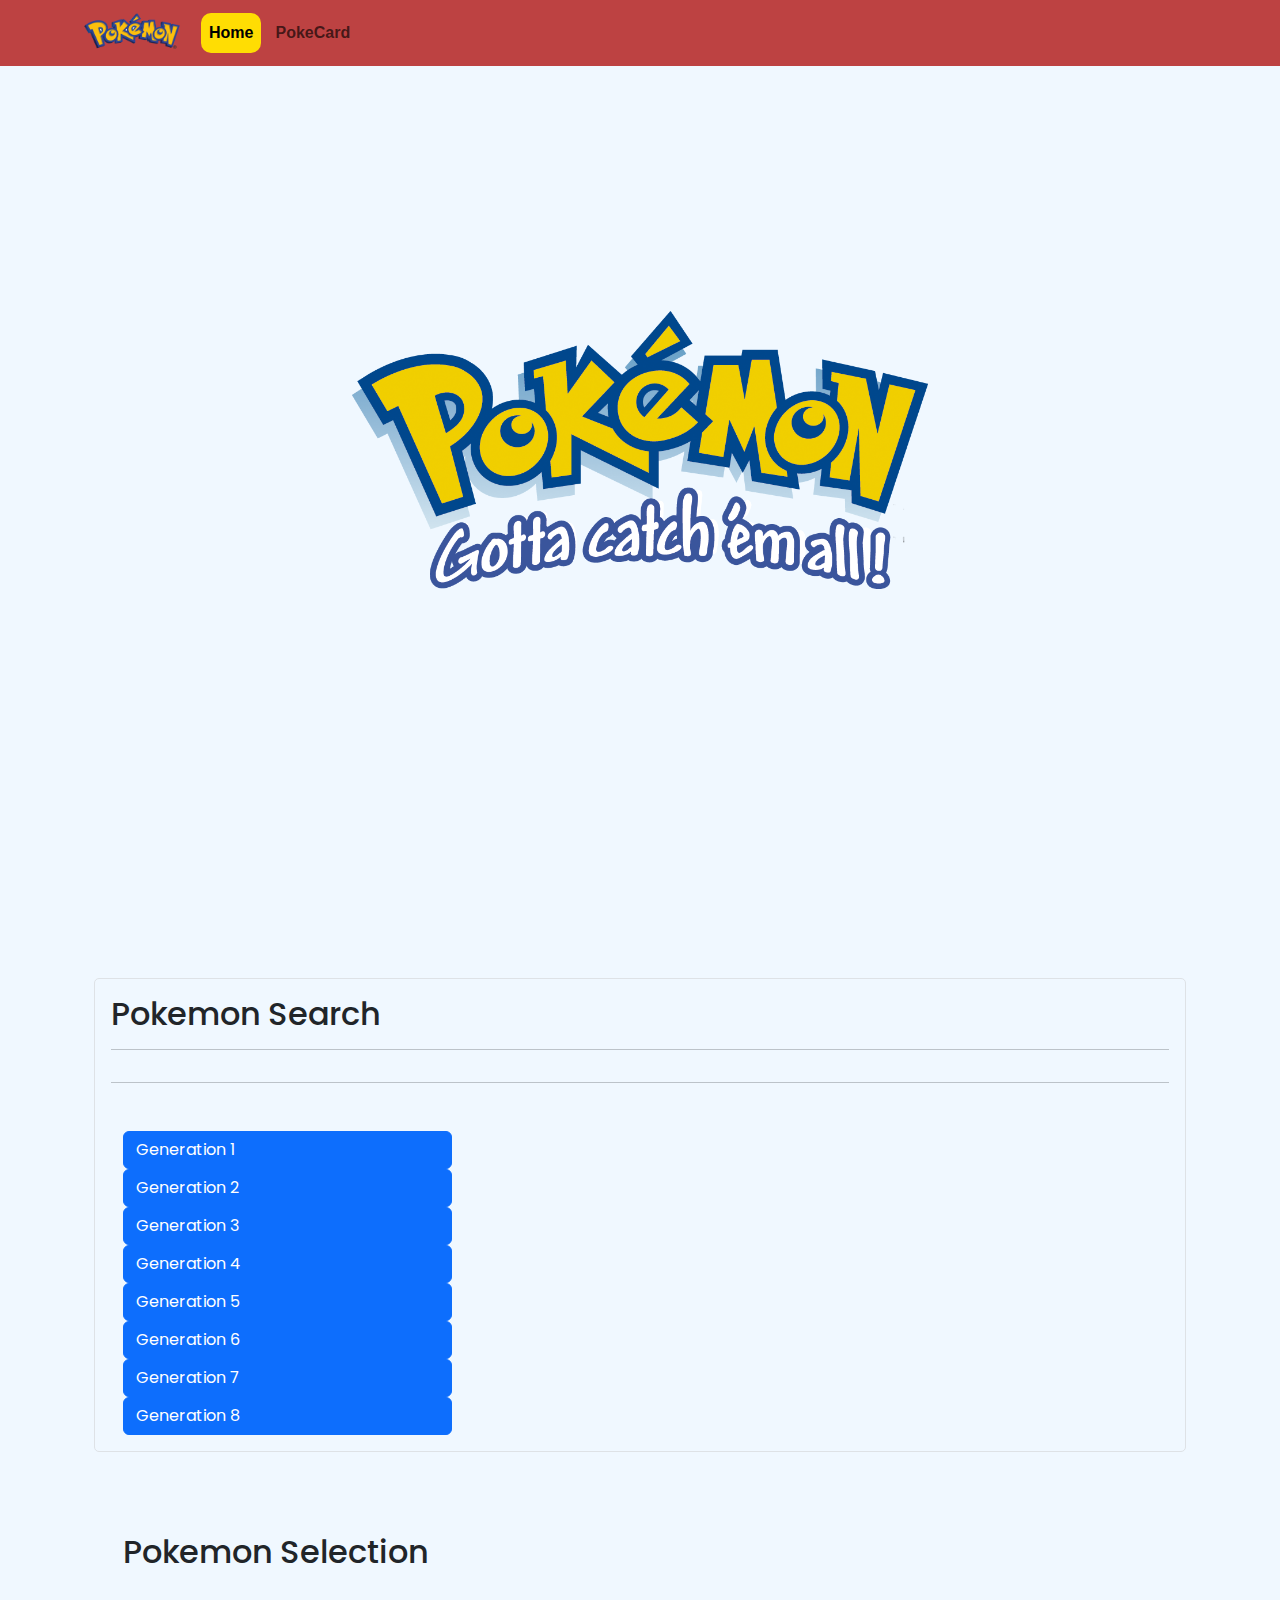
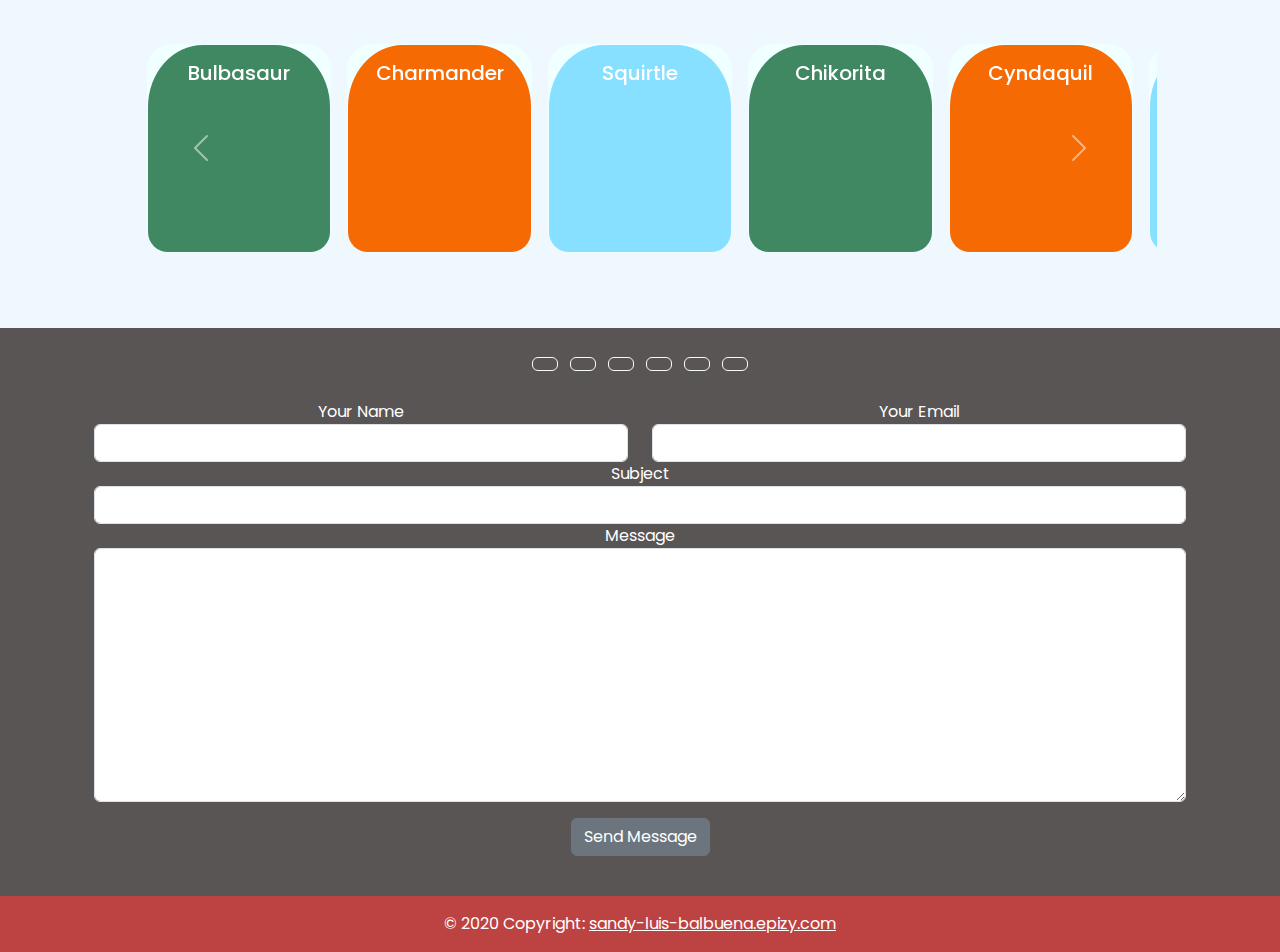
==== commit 99b5951b: "ANG LAAAAAAAAAAAAAAG HAHHAHAHHAHA" ====
--- a/index.html
+++ b/index.html
@@ -11,10 +11,10 @@
     <link href="https://fonts.googleapis.com/css2?family=Oswald:wght@200&family=Poppins:wght@200&display=swap" rel="stylesheet">
     <link rel="stylesheet" href="https://cdn.datatables.net/1.13.4/css/jquery.dataTables.min.css">
     <link rel="stylesheet" href="https://cdn.jsdelivr.net/npm/bootstrap@5.2.3/dist/css/bootstrap.min.css">
-    <link rel="stylesheet" href="assets/css/style.css">
     <link rel="stylesheet" href="https://cdnjs.cloudflare.com/ajax/libs/hover.css/2.3.1/css/hover-min.css" integrity="sha512-csw0Ma4oXCAgd/d4nTcpoEoz4nYvvnk21a8VA2h2dzhPAvjbUIK6V3si7/g/HehwdunqqW18RwCJKpD7rL67Xg==" crossorigin="anonymous" referrerpolicy="no-referrer" />
     <link rel="stylesheet" href="https://cdnjs.cloudflare.com/ajax/libs/font-awesome/6.4.0/css/all.min.css" integrity="sha512-iecdLmaskl7CVkqkXNQ/ZH/XLlvWZOJyj7Yy7tcenmpD1ypASozpmT/E0iPtmFIB46ZmdtAc9eNBvH0H/ZpiBw==" crossorigin="anonymous" referrerpolicy="no-referrer" />
     <link rel="stylesheet" href="https://cdnjs.cloudflare.com/ajax/libs/venobox/2.0.4/venobox.css" integrity="sha512-FklhNXzHcdzrbf6AqtmZo3hOse+bIr/ofmEpzZmNWftOTsj8qWasNgJN6Y8d71grmcZZZa1bbHbXFbTTPCa3pA==" crossorigin="anonymous" referrerpolicy="no-referrer" />
+    <link rel="stylesheet" href="assets/css/style.css">
 </head>
 <body>
 
@@ -35,9 +35,9 @@
                     <li class="nav-item">
                         <a class="nav-link active" aria-current="page" href="#" disabled>Home</a>
                     </li>
-                    <li class="nav-item">
+                    <!-- <li class="nav-item">
                         <a class="nav-link" href="pokegallery.html">PokeGallery</a>
-                    </li>
+                    </li> -->
                     <li class="nav-item">
                         <a class="nav-link" href="pokecard2.html">PokeCard</a>
                     </li>
@@ -65,6 +65,108 @@
 
         <div class="paper1">
             <div class="container">
+
+                <section>
+
+                    <div class="container">
+
+                        <div class="row">
+
+                            <!-- <div class="col-12 btn-group text-white" role="group" aria-label="Basic example">
+                                <button class="filter btn" style="background-color: rgb(232, 187, 128);" data-category="*">All</button>
+                                <button class="filter btn" style="background-color: #408861;" data-category=".grass">Grass</button>
+                                <button class="filter btn" style="background-color: #F66A03;" data-category=".fire">Fire</button>
+                                <button class="filter btn" style="background-color: #87E0FF;" data-category=".water">Water</button>
+                            </div> -->
+
+                            <div class="col-12 mt-5">
+
+                                <div class="card-body border p-3" style="border-radius: 5px;">
+
+                                    <h2>Pokemon Search</h2>
+
+                                    <hr>
+
+                                    <div id="pokemonFilters" style="overflow-x: auto; overflow-y: hidden;white-space: nowrap;">
+                                       
+                                    </div>
+                                    <hr>
+
+                                    <div class="container">
+                                        <bs5-grid-row>
+                                            <div class="row mt-5">
+
+                                                <div class="col-xm-4 col-lg-4 col-md-12 col-sm-12 col-xs-12" style="text-align: center;">
+
+                                                    <select id="generationSelect" class="form-select d-block d-lg-none" aria-label="Default select example">
+                                                        <option value=""></option>
+                                                        <option data-start="0" data-end="151" data-target="pokemontwoDApi" data-spinner="gen1spinner" data-button="gen1btn">Generation 1</option>
+                                                        <option  data-start="151" data-end="100" data-target="pokemontwoDApi" data-spinner="gen2spinner" data-button="gen2btn">Generation 2</option>
+                                                        <option  data-start="251" data-end="135" data-target="pokemontwoDApi" data-spinner="gen3spinner" data-button="gen3btn">Generation 3</option>
+                                                        <option  data-start="386" data-end="107" data-target="pokemontwoDApi" data-spinner="gen4spinner" data-button="gen4btn">Generation 4</option>
+                                                        <option  data-start="493" data-end="156" data-target="pokemontwoDApi" data-spinner="gen5spinner" data-button="gen5btn">Generation 5</option>
+                                                        <option  data-start="649" data-end="72" data-target="pokemontwoDApi" data-spinner="gen6spinner" data-button="gen6btn">Generation 6</option>
+                                                        <option  data-start="721" data-end="86" data-target="pokemontwoDApi" data-spinner="gen7spinner" data-button="gen7btn">Generation 7</option>
+                                                        <option  data-start="807" data-end="96" data-target="pokemontwoDApi" data-spinner="gen8spinner" data-button="gen8btn">Generation 8</option>
+                                                    </select>
+                                                    
+                                                    <div class="d-none d-lg-block">
+                                                        <button id="gen1btn" class="btn btn-primary" type="button"style="width: 100%;" onclick="getpokemon(0,151,'pokemontwoDApi','gen1spinner','gen1btn')">
+                                                            <div style="display: flex; justify-content: space-between;">Generation 1 <div id="gen1spinner" class="spinner-border text-white" role="status" style="display: none;"></div></div>   
+                                                        </button>
+                                                    
+                                                        <button id="gen2btn" class="btn btn-primary" type="button"style="width: 100%;" onclick="getpokemon(151,100,'pokemontwoDApi','gen2spinner','gen2btn')">
+                                                            <div style="display: flex; justify-content: space-between;">Generation 2 <div id="gen2spinner" class="spinner-border text-white" role="status" style="display: none;"></div></div>   
+                                                        </button>
+                                                    
+                                                        <button id="gen3btn" class="btn btn-primary" type="button"style="width: 100%;" onclick="getpokemon(251,135,'pokemontwoDApi','gen3spinner','gen3btn')">
+                                                            <div style="display: flex; justify-content: space-between;">Generation 3 <div id="gen3spinner" class="spinner-border text-white" role="status" style="display: none;"></div></div>   
+                                                        </button>
+                                                    
+                                                        <button id="gen4btn" class="btn btn-primary" type="button"style="width: 100%;" onclick="getpokemon(386,107,'pokemontwoDApi','gen4spinner','gen4btn')">
+                                                            <div style="display: flex; justify-content: space-between;">Generation 4 <div id="gen4spinner" class="spinner-border text-white" role="status" style="display: none;"></div></div>   
+                                                        </button>
+                                                    
+                                                        <button id="gen5btn" class="btn btn-primary" type="button"style="width: 100%;" onclick="getpokemon(493,156,'pokemontwoDApi','gen5spinner','gen5btn')">
+                                                            <div style="display: flex; justify-content: space-between;">Generation 5 <div id="gen5spinner" class="spinner-border text-white" role="status" style="display: none;"></div></div>   
+                                                        </button>
+                                                    
+                                                        <button id="gen6btn" class="btn btn-primary" type="button"style="width: 100%;" onclick="getpokemon(649,72,'pokemontwoDApi','gen6spinner','gen6btn')">
+                                                            <div style="display: flex; justify-content: space-between;">Generation 6 <div id="gen6spinner" class="spinner-border text-white" role="status" style="display: none;"></div></div>   
+                                                        </button>
+                                                    
+                                                        <button id="gen7btn" class="btn btn-primary" type="button"style="width: 100%;" onclick="getpokemon(721,86,'pokemontwoDApi','gen7spinner','gen7btn')">
+                                                            <div style="display: flex; justify-content: space-between;">Generation 7 <div id="gen7spinner" class="spinner-border text-white" role="status" style="display: none;"></div></div>   
+                                                        </button>
+                                                    
+                                                        <button id="gen8btn" class="btn btn-primary" type="button"style="width: 100%;" onclick="getpokemon(807,96,'pokemontwoDApi','gen8spinner','gen8btn')">
+                                                            <div style="display: flex; justify-content: space-between;">Generation 8 <div id="gen8spinner" class="spinner-border text-white" role="status" style="display: none;"></div></div>   
+                                                        </button>
+                                                    </div>
+                                                </div>
+                    
+                                                <div class="col-xm-8 col-lg-8 col-md-12 col-sm-12 col-xs-12">
+                    
+                                                    <div class="pokemon2dgallery" id="collapseExample1">
+                                                        <div class="gallery1" id="pokemontwoDApi">
+                                                        </div>
+                                                    </div>
+                    
+                                                </div>
+                                                
+                                            </div>
+                                        </bs5-grid-row>
+                                    </div>
+                                    
+                                </div>  
+
+                            </div>
+
+                        </div>
+                        
+                    </div>
+
+                </section>
 
                 <section>
                     <div class="row">
@@ -266,130 +368,6 @@
                             </div>
                         </div>
                     </div>
-                </section>
-
-                <section>
-
-                    <div class="container">
-
-                        <div class="row">
-                            <!-- <div class="col-12 btn-group text-white" role="group" aria-label="Basic example">
-                                <button class="filter btn" style="background-color: rgb(232, 187, 128);" data-category="*">All</button>
-                                <button class="filter btn" style="background-color: #408861;" data-category=".grass">Grass</button>
-                                <button class="filter btn" style="background-color: #F66A03;" data-category=".fire">Fire</button>
-                                <button class="filter btn" style="background-color: #87E0FF;" data-category=".water">Water</button>
-                            </div> -->
-
-                            <div class="col-12 mt-5">
-
-                                <div class="card-body border p-3" style="border-radius: 5px;">
-
-                                    <h4>Filter</h4>
-
-                                    <hr>
-
-                                    <div id="pokemonFilters">
-                                       
-                                    </div>
-                                    
-                                </div>  
-
-                            </div>
-
-                        </div>
-
-                        <div class="row mt-5">
-
-                            <div class="col-xm-6 col-lg-6 col-md-12 col-sm-12 col-xs-12" style="text-align: center;">
-                                <p>
-                                    <button id="gen1btn" class="btn btn-primary" type="button" data-bs-toggle="collapse" data-bs-target="#collapseExample1" aria-expanded="false" aria-controls="collapseExample" style="width: 100%;" customattribute="0" onclick="getpokemon(0,151,'pokemontwoDApi','gen1spinner','gen1btn')">
-                                        <div style="display: flex; justify-content: space-between;">Generation 1 <div id="gen1spinner" class="spinner-border text-white" role="status" style="display: none;"></div></div>   
-                                    </button>
-                                </p>
-                                <div class="collapse pokemon2dgallery" id="collapseExample1">
-                                    <div class="gallery1" id="pokemontwoDApi">
-                                    </div>
-                                </div>
-
-                                <p>
-                                    <button id="gen3btn" class="btn btn-primary" type="button" data-bs-toggle="collapse" data-bs-target="#collapseExample3" aria-expanded="false" aria-controls="collapseExample" style="width: 100%;" customattribute="0" onclick="getpokemon(251,135,'pokemontwoDApithree','gen3spinner','gen3btn')">
-                                        <div style="display: flex; justify-content: space-between;">Generation 3 <div id="gen3spinner" class="spinner-border text-white" role="status" style="display: none;"></div></div>   
-                                    </button>
-                                </p>
-                                <div class="collapse pokemon2dgallery" id="collapseExample3">
-                                    <div class="gallery3"  id="pokemontwoDApithree">
-                                    </div>
-                                </div>
-
-                                <p>
-                                    <button id="gen5btn" class="btn btn-primary" type="button" data-bs-toggle="collapse" data-bs-target="#collapseExample5" aria-expanded="false" aria-controls="collapseExample" style="width: 100%;" customattribute="0" onclick="getpokemon(493,156,'pokemontwoDApifive','gen5spinner','gen5btn')">
-                                        <div style="display: flex; justify-content: space-between;">Generation 5 <div id="gen5spinner" class="spinner-border text-white" role="status" style="display: none;"></div></div>   
-                                    </button>
-                                </p>
-                                <div class="collapse pokemon2dgallery" id="collapseExample5">
-                                    <div class="gallery5"  id="pokemontwoDApifive">
-                                    </div>
-                                </div>
-
-                                <p>
-                                    <button id="gen7btn" class="btn btn-primary" type="button" data-bs-toggle="collapse" data-bs-target="#collapseExample7" aria-expanded="false" aria-controls="collapseExample" style="width: 100%;" customattribute="0" onclick="getpokemon(721,86,'pokemontwoDApiseven','gen7spinner','gen7btn')">
-                                        <div style="display: flex; justify-content: space-between;">Generation 7 <div id="gen7spinner" class="spinner-border text-white" role="status" style="display: none;"></div></div>   
-                                    </button>
-                                </p>
-                                <div class="collapse pokemon2dgallery" id="collapseExample7">
-                                    <div class="gallery7"  id="pokemontwoDApiseven">
-                                    </div>
-                                </div>
-                            </div>
-
-
-                            <div class="col-xm-6 col-lg-6 col-md-12 col-sm-12 col-xs-12">
-                                <p>
-                                    <button id="gen2btn" class="btn btn-primary" type="button" data-bs-toggle="collapse" data-bs-target="#collapseExample2" aria-expanded="false" aria-controls="collapseExample" style="width: 100%;" customattribute="0" onclick="getpokemon(151,100,'pokemontwoDApitwo','gen2spinner','gen2btn')">
-                                        <div style="display: flex; justify-content: space-between;">Generation 2 <div id="gen2spinner" class="spinner-border text-white" role="status" style="display: none;"></div></div>   
-                                    </button>
-                                </p>
-                                <div class="collapse pokemon2dgallery" id="collapseExample2">
-                                    <div class="gallery2"  id="pokemontwoDApitwo">
-                                    </div>
-                                </div>
-
-                                <p>
-                                    <button id="gen4btn" class="btn btn-primary" type="button" data-bs-toggle="collapse" data-bs-target="#collapseExample4" aria-expanded="false" aria-controls="collapseExample" style="width: 100%;" customattribute="0" onclick="getpokemon(386,107,'pokemontwoDApifour','gen4spinner','gen4btn')">
-                                        <div style="display: flex; justify-content: space-between;">Generation 4 <div id="gen4spinner" class="spinner-border text-white" role="status" style="display: none;"></div></div>   
-                                    </button>
-                                </p>
-                                <div class="collapse pokemon2dgallery" id="collapseExample4">
-                                    <div class="gallery4"  id="pokemontwoDApifour">
-                                    </div>
-                                </div>
-
-                                <p>
-                                    <button id="gen6btn" class="btn btn-primary" type="button" data-bs-toggle="collapse" data-bs-target="#collapseExample6" aria-expanded="false" aria-controls="collapseExample" style="width: 100%;" customattribute="0" onclick="getpokemon(649,72,'pokemontwoDApisix','gen6spinner','gen6btn')">
-                                        <div style="display: flex; justify-content: space-between;">Generation 6 <div id="gen6spinner" class="spinner-border text-white" role="status" style="display: none;"></div></div>   
-                                    </button>
-                                </p>
-                                <div class="collapse pokemon2dgallery" id="collapseExample6">
-                                    <div class="gallery6"  id="pokemontwoDApisix">
-                                    </div>
-                                </div>
-
-                                <p>
-                                    <button id="gen8btn" class="btn btn-primary" type="button" data-bs-toggle="collapse" data-bs-target="#collapseExample8" aria-expanded="false" aria-controls="collapseExample" style="width: 100%;" customattribute="0" onclick="getpokemon(807,96,'pokemontwoDApieight','gen8spinner','gen8btn')">
-                                        <div style="display: flex; justify-content: space-between;">Generation 8 <div id="gen8spinner" class="spinner-border text-white" role="status" style="display: none;"></div></div>   
-                                    </button>
-                                </p>
-                                <div class="collapse pokemon2dgallery" id="collapseExample8">
-                                    <div class="gallery8"  id="pokemontwoDApieight">
-                                    </div>
-                                </div>
-                            </div>
-                            
-                            
-                        </div>
-                        
-                    </div>
-
                 </section>
 
                 <!-- <section>
@@ -656,23 +634,18 @@
         </div>
 
     </footer>
-
  
     <!-- Modal -->
     <div class="modal modal-lg fade" id="exampleModal" tabindex="-1" aria-labelledby="exampleModalLabel" aria-hidden="true" data-bs-keyboard="false"  data-bs-backdrop="static">
         <div class="modal-dialog modal-dialog modal-dialog-scrollable">
             <div class="modal-content pokemonModal">
                 <div class="container"  style="text-align: right;">
-                    <div class="row">
-                        <div class="col-1 offset-11">
-                            <button type="button" class="btn-close mx-3" data-bs-dismiss="modal" aria-label="Close"  onclick="clearTableData()"></button>
-                        </div>
+                    <div class="row" style="float: right;">
+                        <button type="button" class="btn-close mx-3" data-bs-dismiss="modal" aria-label="Close"  onclick="clearTableData()"></button>
                     </div>
                 </div>
                 
                 <div class="modal-header" style="border: none;">
-
-
 
                     <div class="d-none d-lg-block" style="width: 100%;">
                         <ul class="nav nav-tabs mynav" id="mytabs">
@@ -776,7 +749,6 @@
                                        
                                     </div> -->
 
-
                                     <div id="description" class="card-body tab">
                                         <div style="width: 100%;">
                                             <div class="row">
@@ -869,7 +841,6 @@
     <!-- <script src="https://unpkg.com/@popperjs/core@2"></script>
     <script src="https://unpkg.com/tippy.js@6"></script> -->
 
-
     <script src="assets/js/index.js"></script>
 
 
--- a/assets/css/style.css
+++ b/assets/css/style.css
@@ -440,50 +440,98 @@
     box-shadow: none !important;
 }
 
-.gallery1 {
-    flex: 1 1 auto;
-    padding: 1.25rem;
+/* .gallery1 {
+    flex: 1 1 auto;
+    padding: 1.25rem;
+    width: 100%;
+    height: 100%;
+    overflow: hidden;
+    overflow-y: auto;
 }
 
 .gallery2 {
     flex: 1 1 auto;
     padding: 1.25rem;
+    width: 100%;
+    height: 100%;
+    overflow: hidden;
+    overflow-y: auto;
 }
 
 .gallery3 {
     flex: 1 1 auto;
     padding: 1.25rem;
+    width: 100%;
+    height: 100%;
+    overflow: hidden;
+    overflow-y: auto;
 }
 
 .gallery4 {
     flex: 1 1 auto;
     padding: 1.25rem;
+    width: 100%;
+    height: 100%;
+    overflow: hidden;
+    overflow-y: auto;
 }
 
 .gallery5 {
     flex: 1 1 auto;
     padding: 1.25rem;
+    width: 100%;
+    height: 100%;
+    overflow: hidden;
+    overflow-y: auto;
 }
 
 .gallery6 {
     flex: 1 1 auto;
     padding: 1.25rem;
+    width: 100%;
+    height: 100%;
+    overflow: hidden;
+    overflow-y: auto;
 }
 
 .gallery7 {
     flex: 1 1 auto;
     padding: 1.25rem;
+    width: 100%;
+    height: 100%;
+    overflow: hidden;
+    overflow-y: auto;
 }
 
 .gallery8 {
     flex: 1 1 auto;
     padding: 1.25rem;
-}
+    width: 100%;
+    height: 100%;
+    overflow: hidden;
+    overflow-y: auto;
+} */
+
+.grid-item { width: 10%; }
+/* .grid-item--width2 { width: 50%; } */
 
 .img2dpokemon {
-    margin: 10px;
+    margin: 1rem;
 }
 
 .form-check-label {
     cursor: pointer;
+}
+
+.pokemon2dgallery {
+    width: 100%;
+    height: 300px;
+    overflow-y: auto;
+}
+
+@media (max-width: $screen-md-min) {
+    .item {
+        width: 100%;
+        height: 100%;
+    }
 }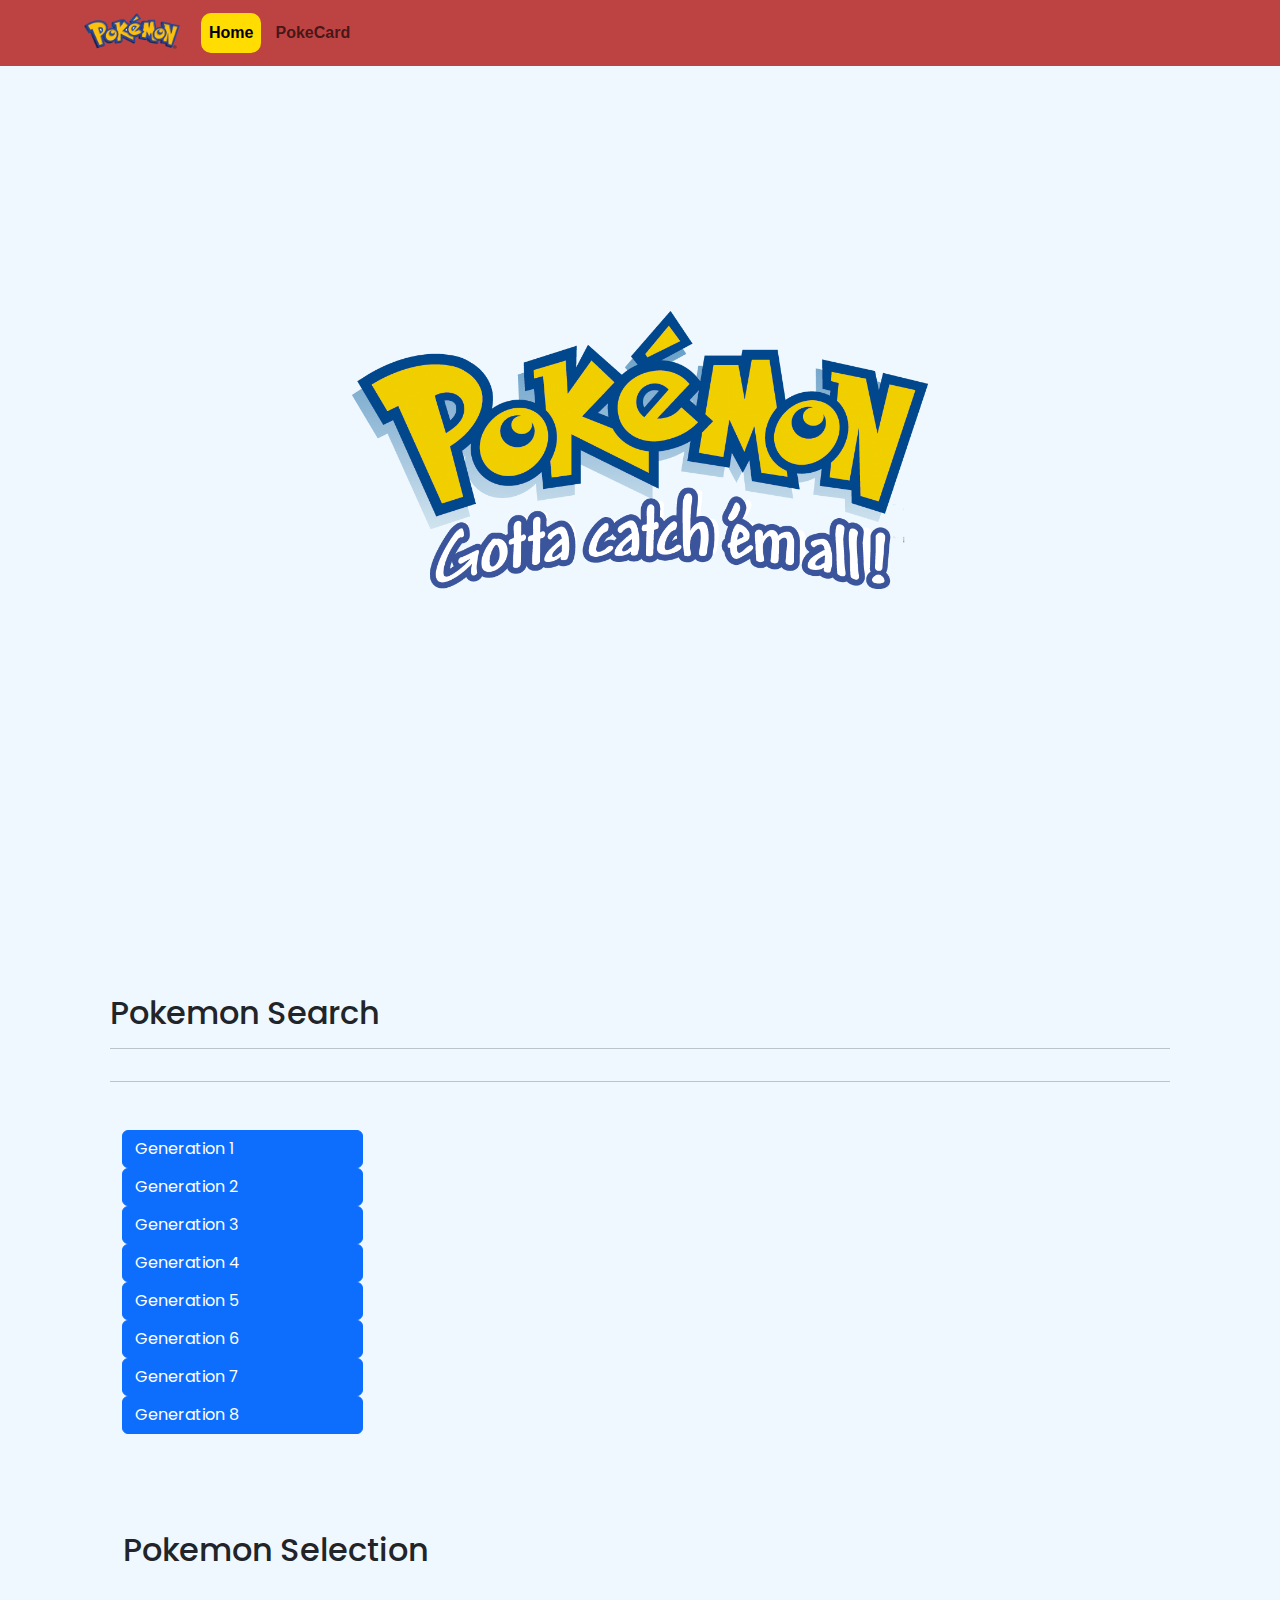
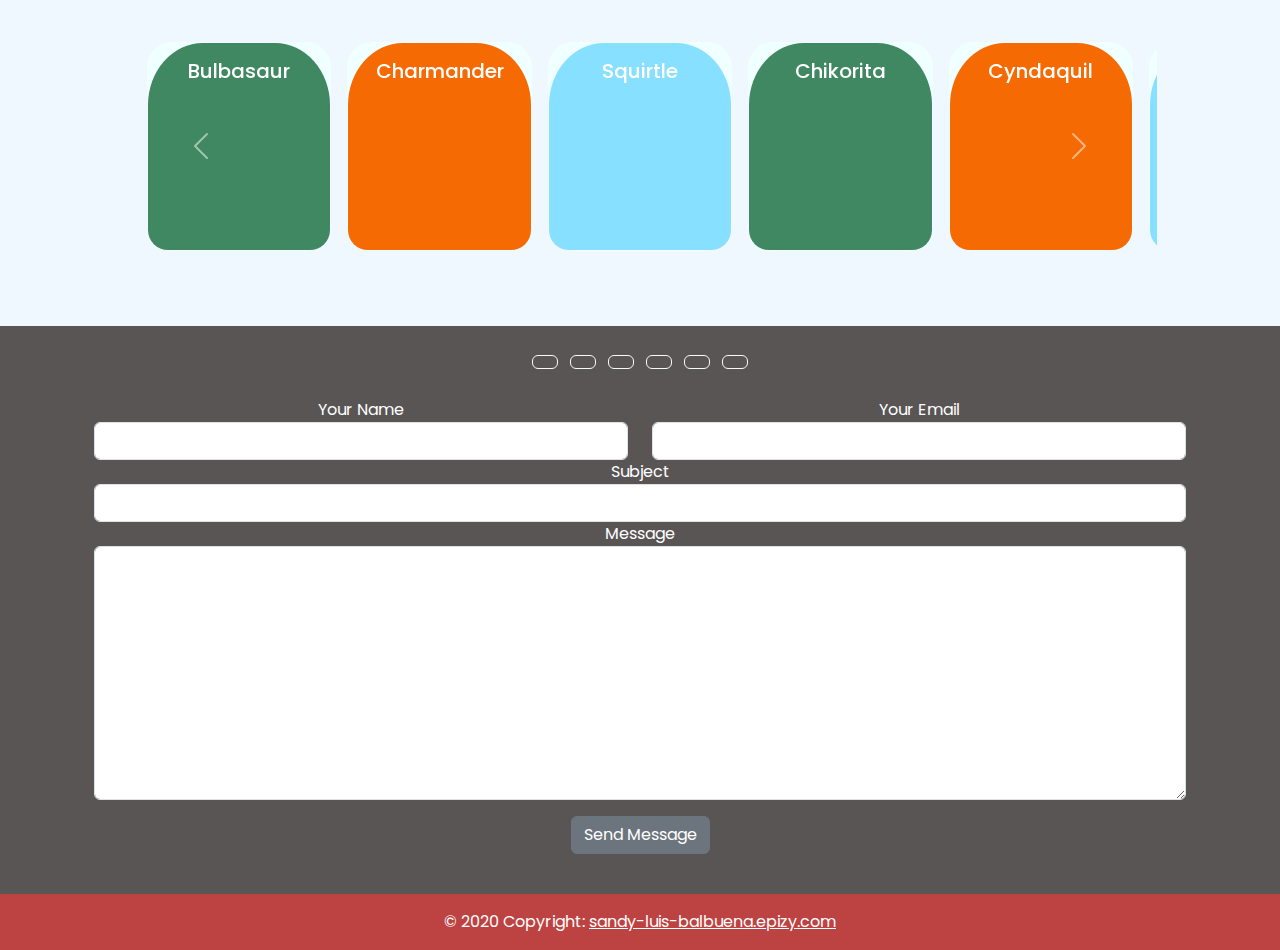
==== commit 980302b5: "ANG LAAAAAAAAAAAAAAG HAHHAHAHHAHA" ====
--- a/index.html
+++ b/index.html
@@ -81,7 +81,7 @@
 
                             <div class="col-12 mt-5">
 
-                                <div class="card-body border p-3" style="border-radius: 5px;">
+                                <div class="card-body p-3" style="border-radius: 5px;">
 
                                     <h2>Pokemon Search</h2>
 
@@ -96,7 +96,7 @@
                                         <bs5-grid-row>
                                             <div class="row mt-5">
 
-                                                <div class="col-xm-4 col-lg-4 col-md-12 col-sm-12 col-xs-12" style="text-align: center;">
+                                                <div class="col-xm-3 col-lg-3 col-md-12 col-sm-12 col-xs-12" style="text-align: center;">
 
                                                     <select id="generationSelect" class="form-select d-block d-lg-none" aria-label="Default select example">
                                                         <option value=""></option>
@@ -145,7 +145,7 @@
                                                     </div>
                                                 </div>
                     
-                                                <div class="col-xm-8 col-lg-8 col-md-12 col-sm-12 col-xs-12">
+                                                <div class="col-xm-9 col-lg-9 col-md-12 col-sm-12 col-xs-12">
                     
                                                     <div class="pokemon2dgallery" id="collapseExample1">
                                                         <div class="gallery1" id="pokemontwoDApi">
--- a/assets/css/style.css
+++ b/assets/css/style.css
@@ -529,9 +529,9 @@
     overflow-y: auto;
 }
 
-@media (max-width: $screen-md-min) {
+/* @media (max-width: $screen-md-min) {
     .item {
         width: 100%;
         height: 100%;
     }
-}+} */